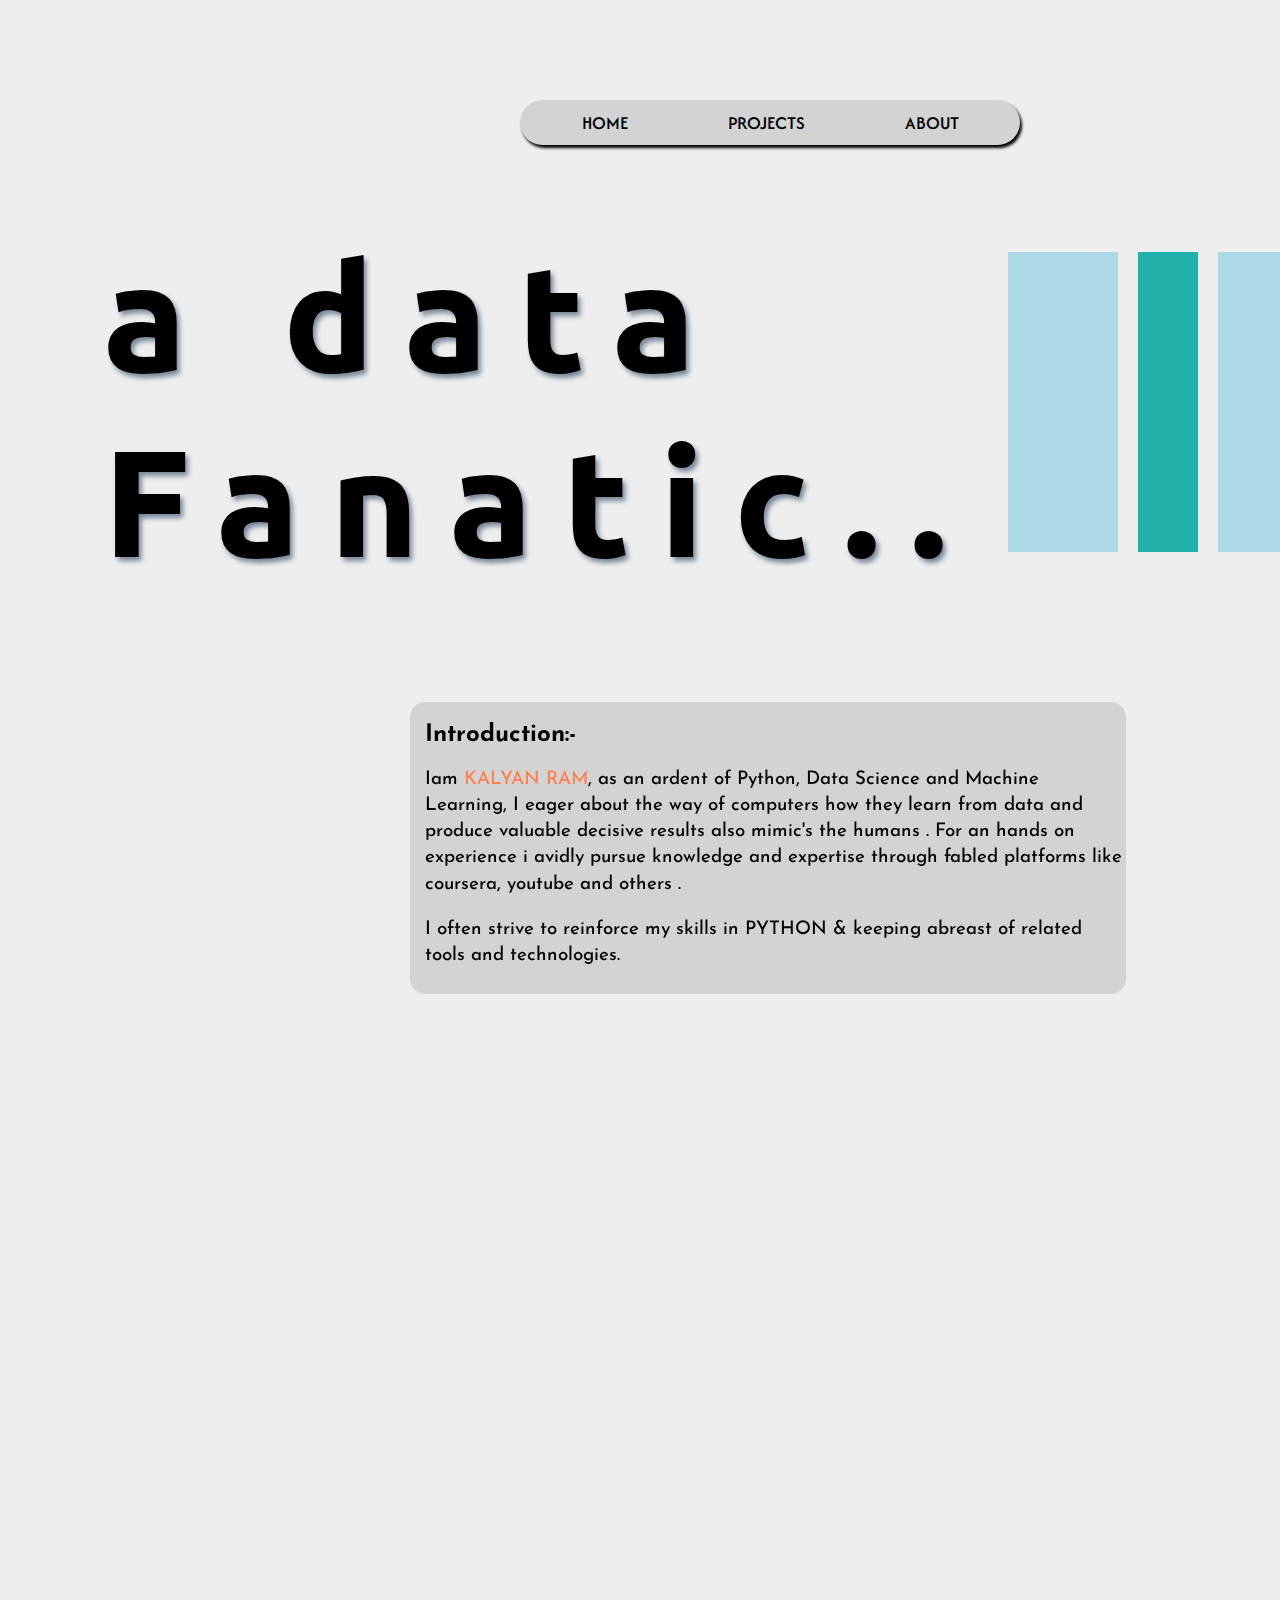
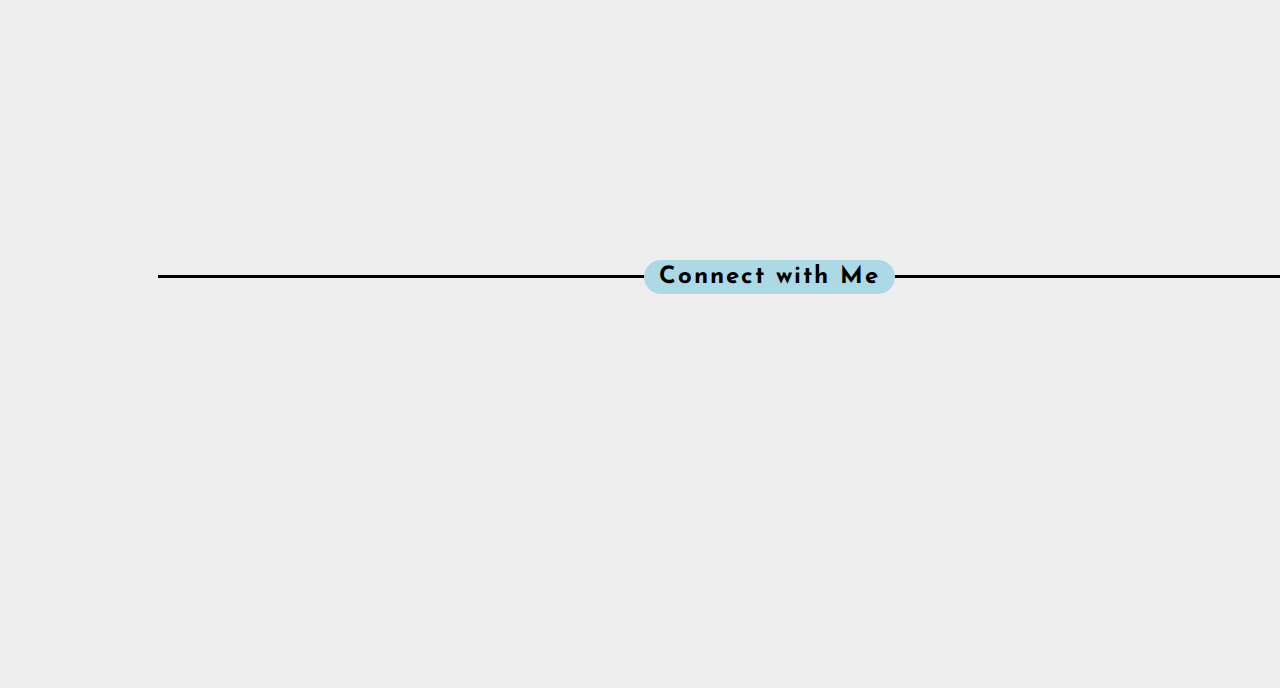
==== index.html @ 7dad3560 "Add files via upload" ====
<!DOCTYPE html>
<html lang="en">
<head>
    <meta charset="UTF-8">
    <meta name="viewport" content="width=device-width, initial-scale=1.0">
    <title>PORTFOLIO</title>
    
    <link href="https://unpkg.com/aos@2.3.1/dist/aos.css" rel="stylesheet">
    <link rel="stylesheet" href="index.css">
    <!-- ubuntu Afacad Josefin Sans -->
    <link href="https://fonts.googleapis.com/css2?family=Afacad&family=Anton&family=Caveat:wght@600&family=Dancing+Script:wght@600&family=Josefin+Sans:wght@300;400&family=Noto+Serif+TC:wght@300&family=PT+Serif:ital@1&family=Passion+One&family=Righteous&family=Ubuntu&display=swap" rel="stylesheet">
    <link href="https://fonts.googleapis.com/css2?family=Afacad:wght@400;500&family=Anton&family=Caveat:wght@600&family=Dancing+Script:wght@600&family=Josefin+Sans:wght@300;400&family=Noto+Serif+TC:wght@300&family=PT+Serif:ital@1&family=Passion+One&family=Righteous&family=Ubuntu&display=swap" rel="stylesheet">
    <link href="https://fonts.googleapis.com/css2?family=Afacad:wght@400;500&family=Anton&family=Caveat:wght@600&family=Dancing+Script:wght@400;600&family=Josefin+Sans:wght@300;400&family=Noto+Serif+TC:wght@300&family=PT+Serif:ital@1&family=Passion+One&family=Righteous&family=Ubuntu&display=swap" rel="stylesheet">

</head>
<body>
    <div class="nav">
        <h3 class="nav_nav"><a href="">HOME</a></h3>
        <h3 class="nav_nav"><a href="projects.html">PROJECTS</a></h3>
        <h3 class="nav_nav"><a href="about.html">ABOUT</a></h3>
    </div>
    <div class="title_section">
        <h1 id="title">a data <br>Fanatic<span id = "dot_typing_for_title"></span></h1>
    </div>
    <div class="anim_for_title_section">
        <div class="odd"></div>
        <div class="even"></div>
        <div class="odd"></div>
        <div class="even"></div>
    </div>

    <div class="info_block1" data-aos="fade-right" style="font-family:'Josefin Sans'; padding-left: 15px;padding-top: 1px;padding-right: 1px;">
        <h2 class="subTitle">Introduction:-</h2>
        <h3 class="text_style">Iam <span class="marks">KALYAN RAM</span>, as an ardent of Python, Data Science and Machine Learning, I eager about the way of computers
            how they learn from data and produce valuable decisive results also mimic's the humans .
            For an hands on experience i avidly pursue knowledge and expertise through fabled platforms like
            coursera, youtube and others .</h3>
        <h3 class="text_style">I often strive to reinforce my skills in PYTHON & keeping abreast of related tools and
            technologies.</h3>
    </div>

    <div class="info_block2" data-aos="fade-left" style="font-family:'Josefin Sans'; padding-left: 15px;padding-top: 1px;padding-right: 1px;" >
        <h2 class="subTitle1">Education:-</h2>
        <h3 class="text_style1">I am pursuing a Bachelor's degree in Data Science driven by a profound interest   in leveraging data for to
            extract meaningful insights and drive informed decision-making.</h3>
        <h3 class="text_style1">Throughout my academic journey, my engagement with Computer Science not only honed my technical acumen but also 
            equipped me with a robust understanding of the underlying principles, strengthen my ability to navigate
            complex technological landscapes. This comprehensive educational experience has not only shaped my
            theoretical knowledge but has also empowered me to apply these skills practically, fostering a well round
            approach to my <a href="projects.html" class="desc_links">PROJECTS</a>.</h3>
        <h3 class="text_style1">Concurrently, the core focus of my studies encompassed key subjects such as Data-
            Science and Statistics. The inclusion of Statistics in my curriculum played a vital role
            in enhancing my proficiency in data analysis and interpretation, providing me with a solid foundation
            to develop and execute data-driven projects.</h3>
    </div>

    <div class="info_block3" data-aos="fade-right" style="font-family:'Josefin Sans'; padding-left: 15px;padding-top: 1px;padding-right: 1px;">
        <h2 class="subTitle">Technical Skills:-</h2>

        <h3 class="text_style"> Programming Proficiencies: Python <span style="color:green;">|</span> Javascript <span style="color:cornflowerblue;">|</span> Java <span style="color:orange;">|</span> SQL </h3>

        <h3 class="text_style"> Web Development: Html <span style="color:green;">|</span> Css </h3>

        <h3 class="text_style"> Data Science & Machine Learning: Numpy <span style="color:green;">|</span> Pandas <span style="color:cornflowerblue;">|</span> Scikit-learn <span style="color:orange;">|</span> TensorFlow</h3>

        <h3 class="text_style"> Data Visualization: Matplotlib <span style="color:green;">|</span> Seaborn <span style="color:cornflowerblue;">|</span> Plotly </h3>

        <h3 class="text_style"> Deep Learning: TensorFlow & Keras </h3>

        <h3 class="text_style"> Natural Language Processing: Spacy <span style="color:green;">|</span> Gensim  </h3>

        <h3 class="text_style"> Database Management: MySQL </h3>
    </div>

    <div class="info_block4" data-aos="fade-left" style="font-family:'Josefin Sans'; padding-left: 15px;padding-top: 1px;padding-right: 1px;" >
        <h2 class="subTitle1">Miscellaneous:-</h2>
        <h3 class="text_style1">Spend's time to explore and learn concepts of cloud technologies like AWS, GCP, productive technologies & tools, Others like Html, Css, Javascript for to hustle in career widening.</h3>
        <h3 class="text_style1">Often, uses P Y T H O N to write most of the codes to perform operations such like, Webscraping
            and Automation tasks. Self taught apt learner about tools and technologies for to be more productive
            in professional space. <br><br>[ <a href="https://github.com/Foxy-Ram/pythonCodes.git" class="desc_links">CLICK HERE</a> for my py codes ]</h3>
    </div>

    <div class="info_block5" data-aos="fade-right" style="font-family:'Josefin Sans'; padding-left: 15px;padding-top: 1px;padding-right: 1px;">
        <h2 class="subTitle">Course Work & Certificates:-</h2>

        <h3 class="text_style">   - Python Master the essentials (scaler).</h3>
        <h3 class="text_style">   - Essential guide on Python annotations (udemy).</h3>
        <h3 class="text_style">   - Javascript (scaler).</h3>
        <h3 class="text_style">   - Python Fundamentals  (great-learning).</h3>
        <h3 class="text_style">   - Python Skill test  (hacker-rank).</h3>
        <h3 class="text_style">   - Joins in SQL (great-learning).</h3>
        <h3 class="text_style">   - SQL Skill test (hacker-rank).</h3>
        <h3 class="text_style">   - Python Libraries for Machine Learning (great-learning).</h3>
        <h3 class="text_style">   - ML algorithms (great-learning).</h3>
        <h3 class="text_style">   - Machine learning with python (coursera-ibm).</h3>
        <h3 class="text_style">   - Data analysis in python (coursera-ibm).</h3>
        <h3 class="text_style"><span style="font-weight: 600;">NOTE</span> - Credentials are mentioned in <a href="https://www.linkedin.com/in/kalyan-ram-apt" class="linked_in">LINKED_IN.</a></h3>
        
    </div>

    <div class="info_block6" style="font-family:'Josefin Sans'; padding-left: 15px;padding-top: 1px;padding-right: 1px;">
        <h2 class="subTitle" id="tools">IDE's Used</h2>
        <img data-aos="zoom-in" src="images/jupyter.png" alt="jupyter" width="105px" height="125px">
        <img data-aos="zoom-out" src="images/pycharm.png" alt="pycharm"  width="120px" height="120px">
        <img data-aos="zoom-in" src="images/vscode.png" alt="vscode" width="108px" height="108px">
    </div>

    <div class="contacts_line_design">
        <h2 class="subTitle" id="tools" style="font-family:'Josefin Sans'; ">Connect with Me</h2>

        <div class="contacts" style="font-family:'Josefin Sans'; padding-left: 15px;padding-top: 1px;padding-right: 1px;">
            
            <div data-aos="fade-left"><a class="contacts_a" href="https://www.linkedin.com/in/kalyan-ram-apt/"> <img src="images/linkedin.png" alt="linkedin" width="35px" height="35px">  
                <h4 style="margin-left: -15px;">Linked in</h4> </a>
            </div>
            <div data-aos="fade"><a class="contacts_a" href="https://github.com/foxy-ram"> <img  src="images/github-logo.png" alt="github"  width="35px" height="35px"> 
                <h4 style="margin-left: -12px;">Git Hub</h4> </a>
            </div>
            <div data-aos="fade-right"><a class="contacts_a" href="https://www.hackerrank.com/profile/kalyanram17"> <img  src="images/hackerrank.png" alt="hackerrank" width="35px" height="35px">  
                <h4 style="margin-left:-25px;">Hacker Rank</h4> </a>
            </div>
        </div>

        <!-- mail logo -->
        <div data-aos="fade-down" class="mail_logo"><a style="font-family:'Josefin Sans';" href="https://mail.google.com/mail/u/1/?view=cm&fs=1&to=kalyanramemmidisetty@gmail.com&tf=1"> <img  src="images/gmail.png" alt="mail" width="46px" height="46px">  
            <h4 style="margin-left:6px;">Mail</h4></a>
        </div>
    </div>
    
    <script src="script.js"></script>
    <script src="https://unpkg.com/aos@2.3.1/dist/aos.js"></script>
    <script>
        AOS.init();
    </script>

</body>
</html>
---- index.css ----
body{

    height: 100cm;
    background-color: rgb(238, 238, 238);
}
.nav{
 
    width: 500px;
    height: 45px;
    
    background-color: lightgray;
    font-family: 'Afacad';

    margin-top: 100px;
    margin-left: 512px;
    
    display: flex;
    gap: 100px;
    justify-content: center;
    border-radius: 30px;

   
    box-shadow: 2px 3px 3px black;
   
}
.nav_nav{
    margin-top: 1px;
    padding-top: 9px;
    font-weight: 500;
}
a{
    text-decoration: none;
    color: rgb(0, 0, 0);
}
a:hover{
    color:rgb(255, 255, 255);
}

.title_section{
    width: 900px;
    height: 500px;
    
    margin-top: -23px;
    margin-left: 95px;
}
.title_section h1{
    position: absolute;
    font-family: "ubuntu";
    letter-spacing: 30px;
    font-size: 4cm;
    font-weight:bolder;

    text-shadow: 3px 4px 5px lightslategray;
}
.anim_for_title_section{
    position: relative;
    width: 400px;
  
    height: 300px;

    margin-top: -370px;
    margin-left: 1000px;

    display: flex;
    gap: 20px;
}
.anim_for_title_section .odd{
    height: 100%;
    width: 110px;
    background-color: lightblue;

    animation: odd 2.3s forwards;
    transform-origin: 0% 100% 0px;
}
.anim_for_title_section .odd:hover{
    background-color: lightsalmon;
}
@keyframes odd{
    0%{
        transform: scaleY(0);
    }
    100%{
        transform: scaleY(1);
    }
}

.anim_for_title_section .even{
    height: 100%;
    width: 60px;
    background-color: lightseagreen;
    animation: even 2.3s forwards;
}
.anim_for_title_section .even:hover{
    background-color: lightcoral;
}
@keyframes even{
    from{
        height: 0%;
    }
    to{
        height: 100%;
    }
}

/*--------------------------------------------------------------------*/

.info_block1{
    width: 700px;
    height: 7.7cm;

    margin-top: 150px;
    margin-left:402px ;
    background-color: lightgray;
    border-radius: 15px;

}
.info_block2{
    width: 700px;
    height: 12.4cm;
    
    margin-top: 65px;
    margin-left:402px ;
    background-color: rgb(3, 3, 64);
    border-radius: 15px;

}

.info_block3{
    width: 700px;
    height: 10.22cm;

    margin-top: 65px;
    margin-left: 402px;
    background-color: lightgray;
    border-radius: 15px;
}
.info_block4{
    width: 700px;
    height: 8.4cm;
    
    margin-top: 65px;
    margin-left:402px ;
    background-color: rgb(3, 3, 64);
    border-radius: 15px;

}
.info_block5{
    width: 700px;
    height: 16.2cm;
    
    margin-top: 65px;
    margin-left:402px ;
    background-color: lightgray;
    border-radius: 15px;

}
.info_block6{
    width: 1000px;
    height: 6cm;
    
    margin-top: 65px;
    margin-left:170px ;
    border-radius: 15px;
}
.info_block6 img{
    margin-top: 25px;
    margin-left: 203px;
}
.info_block6 #tools{
    margin-left: 510px;
}
/*--------------------------------------------------------------------*/
.linked_in{ color: blue; }
.linked_in:hover{ color: crimson;}
.highlighting_skills{
    background-color:rgba(0, 0, 0, 0.45);
    padding: 2px 8px 1px 8px;
    border-radius: 12px;
    color: rgb(255, 255, 255);
}
/*--------------------------------------------------------------------*/
.subTitle{
    color: black;
}
.subTitle1{
    color:aliceblue;
}
.text_style{
    color: black;
    font-family: 'Josefin Sans';
    font-weight: 500;
    line-height: 1.4;
    text-indent: 0px;
}
.text_style1{
    color: aliceblue;
    font-family: 'Josefin Sans';
    font-weight: 500;
    line-height: 1.4;
    text-indent: 0px;
}

/*--------------------------------------------------------------------*/
.desc_links{ /* description links */
    color: crimson;
}

.desc_links:hover{
    color: yellow;
}

.marks{
    color:coral;
}
/*--------------------------------------------------------------------*/
.contacts_line_design{
    width: 32cm;
    height: 0.06cm;
    background-color: black;

    margin-top: 140px;
    margin-left: 150px;
}
.contacts_line_design h2{
    position: absolute;
    margin-top: -15px;
    margin-left: 486px;

    background-color:lightblue;
    padding: 5px 15px 5px 15px;
    letter-spacing: 2px;

    border-radius: 40px;
    
}

.contacts_line_design .contacts{
    position: absolute;
    margin-top: 100px;
    margin-left: 326px;

    display: flex;
    justify-content: center;

    gap: 200px;
}
.contacts_a:hover{ color: black;}

.mail_logo{
    position: absolute;
    margin-top: 240px;
    margin-left: 588px;

    width: 50px;
    height: 50px;
}
.mail_logo a h4{
    margin-top: 3mm;
}

.mail_logo a:hover{ color: black;}
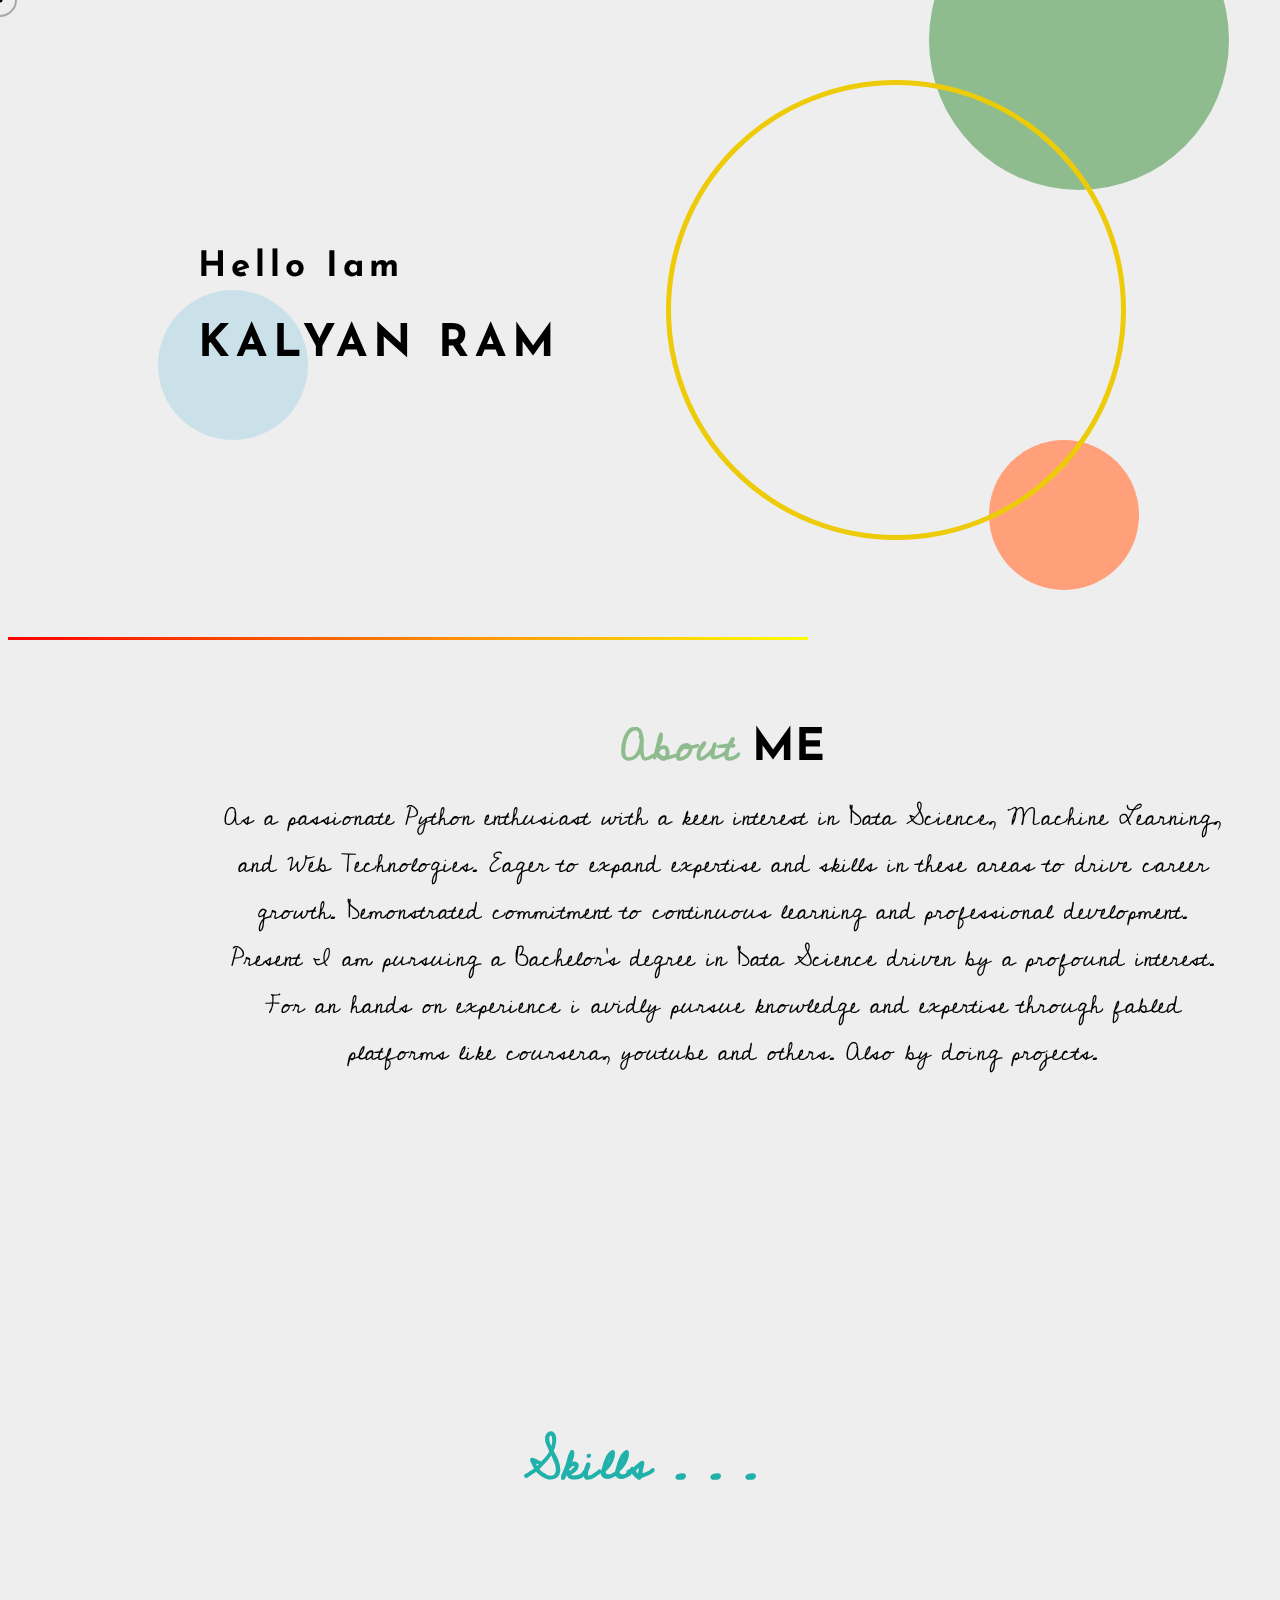
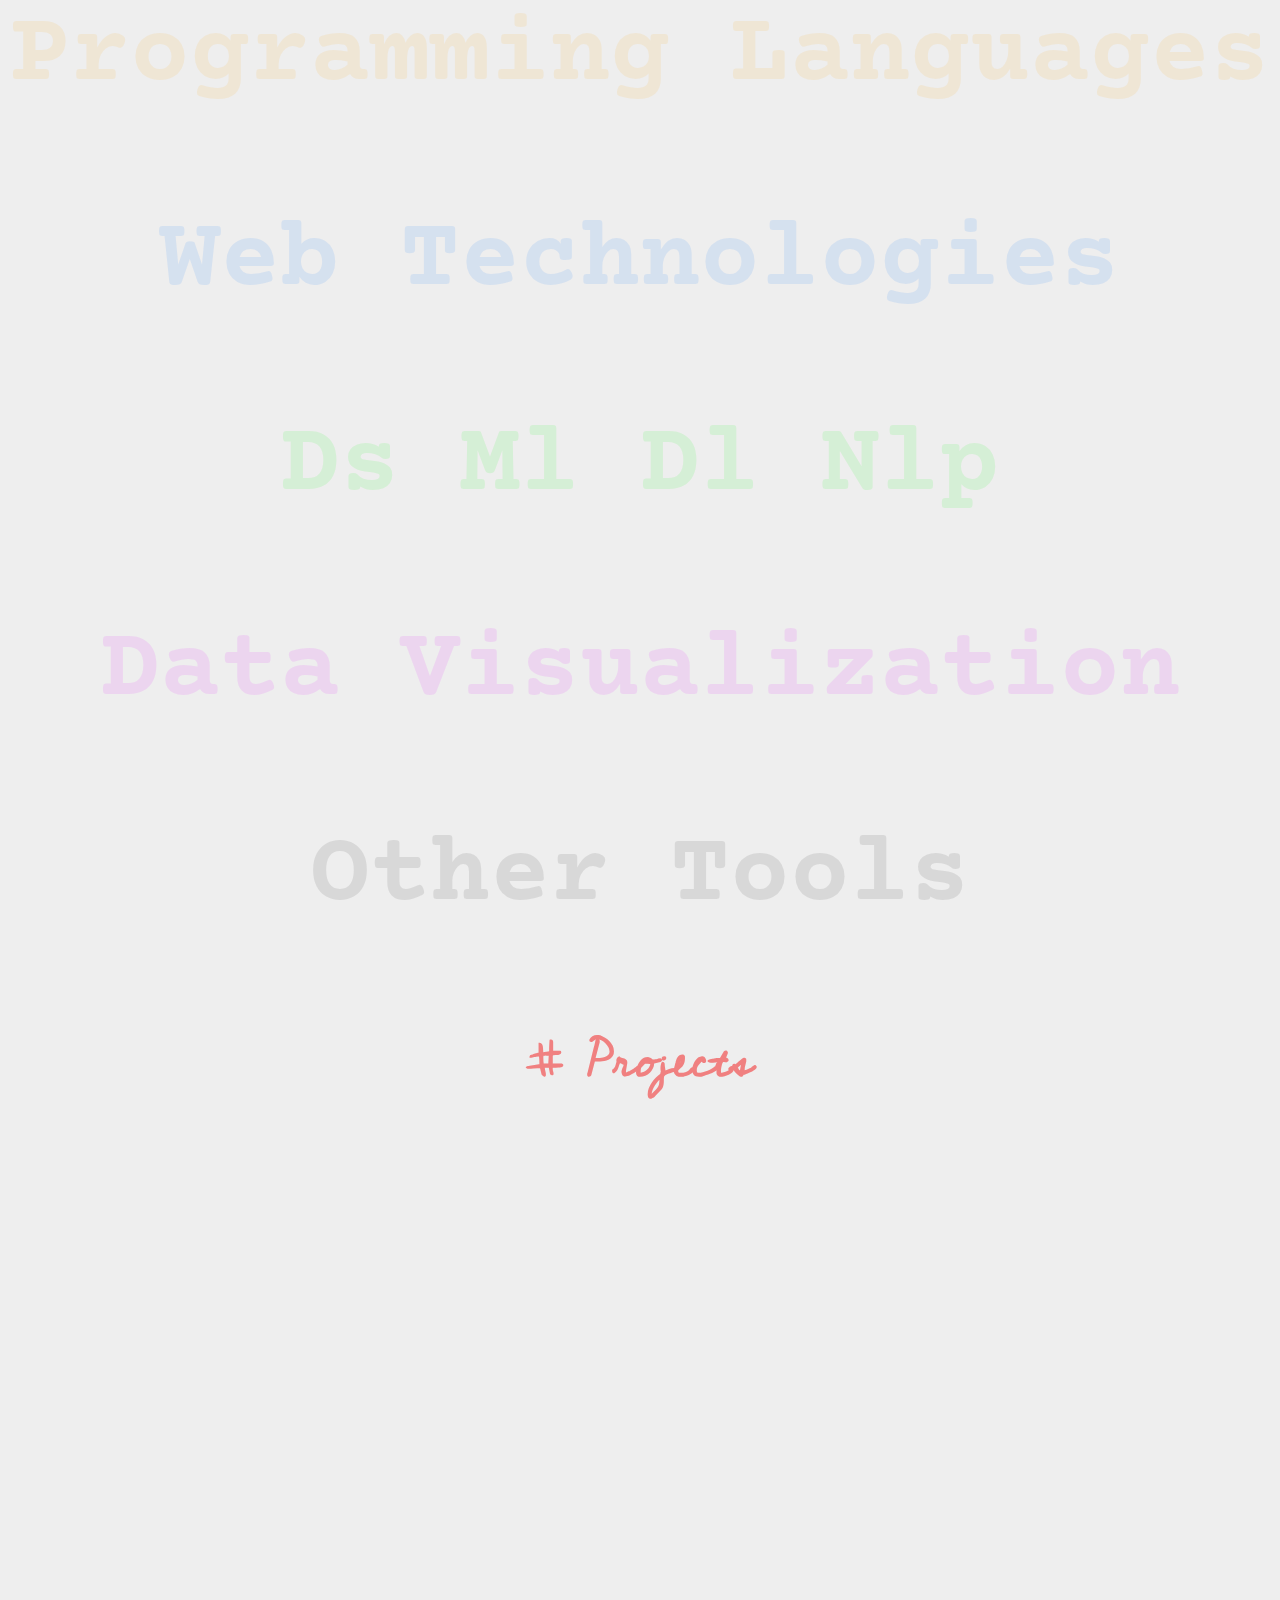
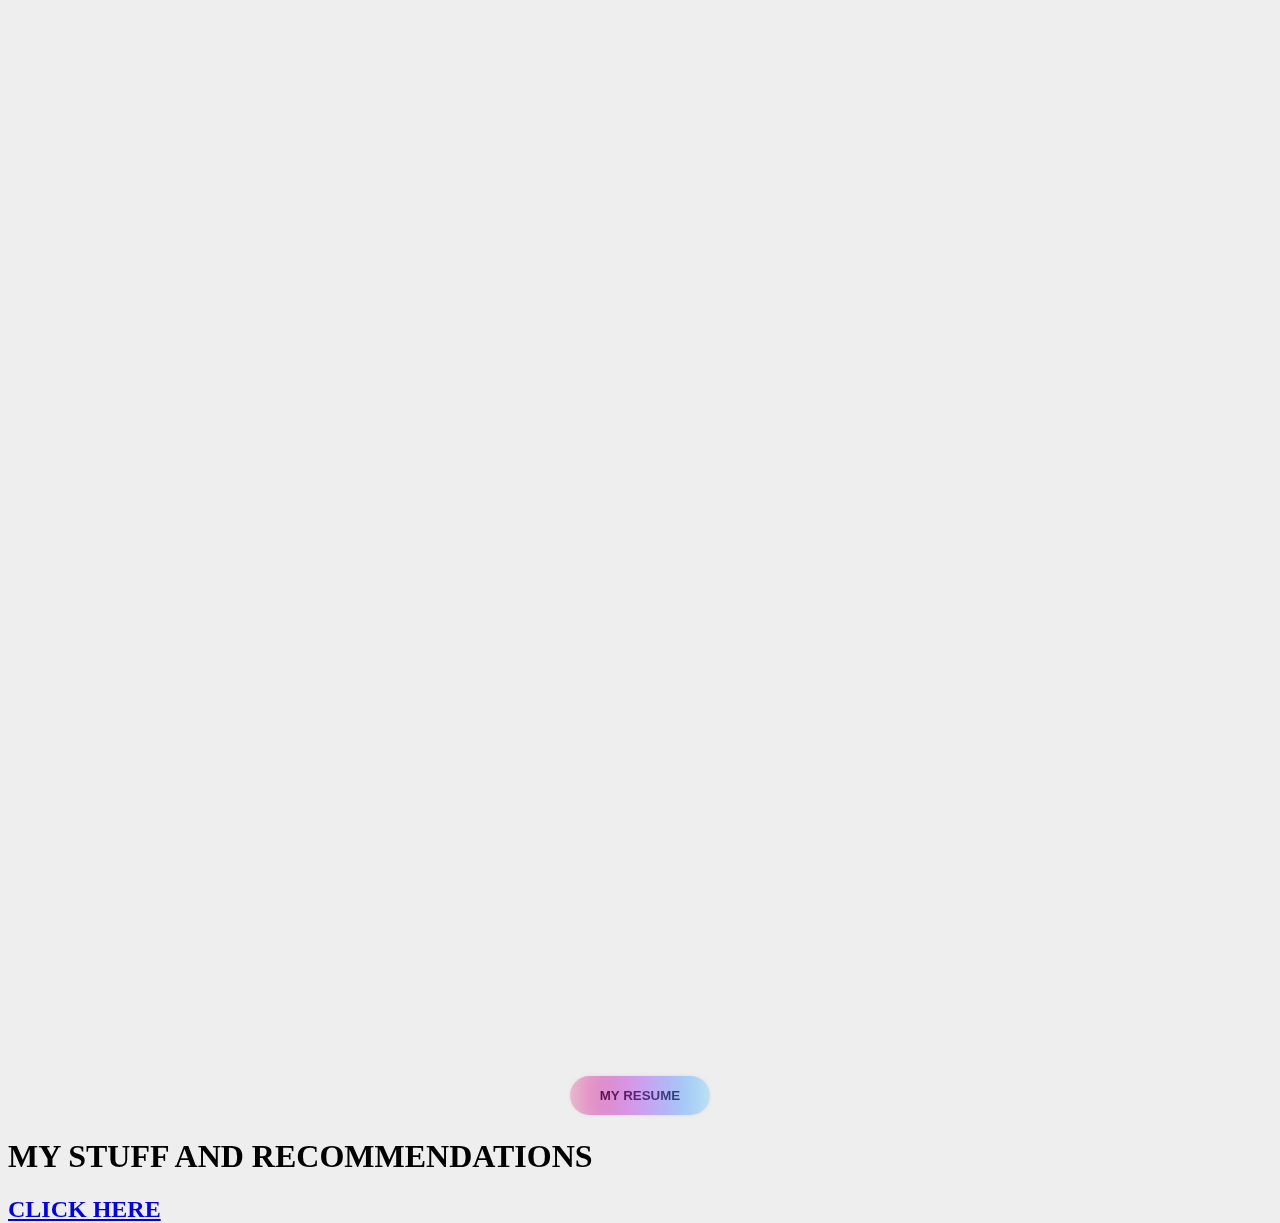
==== commit 507c1851: "Update index.html" ====
--- a/index.html
+++ b/index.html
@@ -3,136 +3,219 @@
 <head>
     <meta charset="UTF-8">
     <meta name="viewport" content="width=device-width, initial-scale=1.0">
-    <title>PORTFOLIO</title>
+    <title>Portfolio</title>
+    <link rel="stylesheet" href="index.css">
     
+    <!--AOS animation-->
     <link href="https://unpkg.com/aos@2.3.1/dist/aos.css" rel="stylesheet">
-    <link rel="stylesheet" href="index.css">
-    <!-- ubuntu Afacad Josefin Sans -->
+
+    <!-- ubuntu | Afacad | Josefin Sans |  "Cedarville Cursive", cursive | "Courier Prime", monospace -->
+    
     <link href="https://fonts.googleapis.com/css2?family=Afacad&family=Anton&family=Caveat:wght@600&family=Dancing+Script:wght@600&family=Josefin+Sans:wght@300;400&family=Noto+Serif+TC:wght@300&family=PT+Serif:ital@1&family=Passion+One&family=Righteous&family=Ubuntu&display=swap" rel="stylesheet">
     <link href="https://fonts.googleapis.com/css2?family=Afacad:wght@400;500&family=Anton&family=Caveat:wght@600&family=Dancing+Script:wght@600&family=Josefin+Sans:wght@300;400&family=Noto+Serif+TC:wght@300&family=PT+Serif:ital@1&family=Passion+One&family=Righteous&family=Ubuntu&display=swap" rel="stylesheet">
     <link href="https://fonts.googleapis.com/css2?family=Afacad:wght@400;500&family=Anton&family=Caveat:wght@600&family=Dancing+Script:wght@400;600&family=Josefin+Sans:wght@300;400&family=Noto+Serif+TC:wght@300&family=PT+Serif:ital@1&family=Passion+One&family=Righteous&family=Ubuntu&display=swap" rel="stylesheet">
-
-</head>
-<body>
-    <div class="nav">
-        <h3 class="nav_nav"><a href="">HOME</a></h3>
-        <h3 class="nav_nav"><a href="projects.html">PROJECTS</a></h3>
-        <h3 class="nav_nav"><a href="about.html">ABOUT</a></h3>
-    </div>
-    <div class="title_section">
-        <h1 id="title">a data <br>Fanatic<span id = "dot_typing_for_title"></span></h1>
-    </div>
-    <div class="anim_for_title_section">
-        <div class="odd"></div>
-        <div class="even"></div>
-        <div class="odd"></div>
-        <div class="even"></div>
-    </div>
-
-    <div class="info_block1" data-aos="fade-right" style="font-family:'Josefin Sans'; padding-left: 15px;padding-top: 1px;padding-right: 1px;">
-        <h2 class="subTitle">Introduction:-</h2>
-        <h3 class="text_style">Iam <span class="marks">KALYAN RAM</span>, as an ardent of Python, Data Science and Machine Learning, I eager about the way of computers
-            how they learn from data and produce valuable decisive results also mimic's the humans .
-            For an hands on experience i avidly pursue knowledge and expertise through fabled platforms like
-            coursera, youtube and others .</h3>
-        <h3 class="text_style">I often strive to reinforce my skills in PYTHON & keeping abreast of related tools and
-            technologies.</h3>
-    </div>
-
-    <div class="info_block2" data-aos="fade-left" style="font-family:'Josefin Sans'; padding-left: 15px;padding-top: 1px;padding-right: 1px;" >
-        <h2 class="subTitle1">Education:-</h2>
-        <h3 class="text_style1">I am pursuing a Bachelor's degree in Data Science driven by a profound interest   in leveraging data for to
-            extract meaningful insights and drive informed decision-making.</h3>
-        <h3 class="text_style1">Throughout my academic journey, my engagement with Computer Science not only honed my technical acumen but also 
-            equipped me with a robust understanding of the underlying principles, strengthen my ability to navigate
-            complex technological landscapes. This comprehensive educational experience has not only shaped my
-            theoretical knowledge but has also empowered me to apply these skills practically, fostering a well round
-            approach to my <a href="projects.html" class="desc_links">PROJECTS</a>.</h3>
-        <h3 class="text_style1">Concurrently, the core focus of my studies encompassed key subjects such as Data-
-            Science and Statistics. The inclusion of Statistics in my curriculum played a vital role
-            in enhancing my proficiency in data analysis and interpretation, providing me with a solid foundation
-            to develop and execute data-driven projects.</h3>
-    </div>
-
-    <div class="info_block3" data-aos="fade-right" style="font-family:'Josefin Sans'; padding-left: 15px;padding-top: 1px;padding-right: 1px;">
-        <h2 class="subTitle">Technical Skills:-</h2>
-
-        <h3 class="text_style"> Programming Proficiencies: Python <span style="color:green;">|</span> Javascript <span style="color:cornflowerblue;">|</span> Java <span style="color:orange;">|</span> SQL </h3>
-
-        <h3 class="text_style"> Web Development: Html <span style="color:green;">|</span> Css </h3>
-
-        <h3 class="text_style"> Data Science & Machine Learning: Numpy <span style="color:green;">|</span> Pandas <span style="color:cornflowerblue;">|</span> Scikit-learn <span style="color:orange;">|</span> TensorFlow</h3>
-
-        <h3 class="text_style"> Data Visualization: Matplotlib <span style="color:green;">|</span> Seaborn <span style="color:cornflowerblue;">|</span> Plotly </h3>
-
-        <h3 class="text_style"> Deep Learning: TensorFlow & Keras </h3>
-
-        <h3 class="text_style"> Natural Language Processing: Spacy <span style="color:green;">|</span> Gensim  </h3>
-
-        <h3 class="text_style"> Database Management: MySQL </h3>
-    </div>
-
-    <div class="info_block4" data-aos="fade-left" style="font-family:'Josefin Sans'; padding-left: 15px;padding-top: 1px;padding-right: 1px;" >
-        <h2 class="subTitle1">Miscellaneous:-</h2>
-        <h3 class="text_style1">Spend's time to explore and learn concepts of cloud technologies like AWS, GCP, productive technologies & tools, Others like Html, Css, Javascript for to hustle in career widening.</h3>
-        <h3 class="text_style1">Often, uses P Y T H O N to write most of the codes to perform operations such like, Webscraping
-            and Automation tasks. Self taught apt learner about tools and technologies for to be more productive
-            in professional space. <br><br>[ <a href="https://github.com/Foxy-Ram/pythonCodes.git" class="desc_links">CLICK HERE</a> for my py codes ]</h3>
-    </div>
-
-    <div class="info_block5" data-aos="fade-right" style="font-family:'Josefin Sans'; padding-left: 15px;padding-top: 1px;padding-right: 1px;">
-        <h2 class="subTitle">Course Work & Certificates:-</h2>
-
-        <h3 class="text_style">   - Python Master the essentials (scaler).</h3>
-        <h3 class="text_style">   - Essential guide on Python annotations (udemy).</h3>
-        <h3 class="text_style">   - Javascript (scaler).</h3>
-        <h3 class="text_style">   - Python Fundamentals  (great-learning).</h3>
-        <h3 class="text_style">   - Python Skill test  (hacker-rank).</h3>
-        <h3 class="text_style">   - Joins in SQL (great-learning).</h3>
-        <h3 class="text_style">   - SQL Skill test (hacker-rank).</h3>
-        <h3 class="text_style">   - Python Libraries for Machine Learning (great-learning).</h3>
-        <h3 class="text_style">   - ML algorithms (great-learning).</h3>
-        <h3 class="text_style">   - Machine learning with python (coursera-ibm).</h3>
-        <h3 class="text_style">   - Data analysis in python (coursera-ibm).</h3>
-        <h3 class="text_style"><span style="font-weight: 600;">NOTE</span> - Credentials are mentioned in <a href="https://www.linkedin.com/in/kalyan-ram-apt" class="linked_in">LINKED_IN.</a></h3>
+    <link href="https://fonts.googleapis.com/css2?family=Cedarville+Cursive&family=Roboto:ital,wght@0,100;0,300;0,400;0,500;0,700;0,900;1,100;1,300;1,400;1,500;1,700;1,900&display=swap" rel="stylesheet">
+    <link href="https://fonts.googleapis.com/css2?family=Courier+Prime:ital,wght@0,400;0,700;1,400;1,700&family=EB+Garamond:ital,wght@0,400..800;1,400..800&display=swap" rel="stylesheet">
+    
+    <body>
+        <!-- Custom cursor -->
         
-    </div>
-
-    <div class="info_block6" style="font-family:'Josefin Sans'; padding-left: 15px;padding-top: 1px;padding-right: 1px;">
-        <h2 class="subTitle" id="tools">IDE's Used</h2>
-        <img data-aos="zoom-in" src="images/jupyter.png" alt="jupyter" width="105px" height="125px">
-        <img data-aos="zoom-out" src="images/pycharm.png" alt="pycharm"  width="120px" height="120px">
-        <img data-aos="zoom-in" src="images/vscode.png" alt="vscode" width="108px" height="108px">
-    </div>
-
-    <div class="contacts_line_design">
-        <h2 class="subTitle" id="tools" style="font-family:'Josefin Sans'; ">Connect with Me</h2>
-
-        <div class="contacts" style="font-family:'Josefin Sans'; padding-left: 15px;padding-top: 1px;padding-right: 1px;">
-            
-            <div data-aos="fade-left"><a class="contacts_a" href="https://www.linkedin.com/in/kalyan-ram-apt/"> <img src="images/linkedin.png" alt="linkedin" width="35px" height="35px">  
-                <h4 style="margin-left: -15px;">Linked in</h4> </a>
-            </div>
-            <div data-aos="fade"><a class="contacts_a" href="https://github.com/foxy-ram"> <img  src="images/github-logo.png" alt="github"  width="35px" height="35px"> 
-                <h4 style="margin-left: -12px;">Git Hub</h4> </a>
-            </div>
-            <div data-aos="fade-right"><a class="contacts_a" href="https://www.hackerrank.com/profile/kalyanram17"> <img  src="images/hackerrank.png" alt="hackerrank" width="35px" height="35px">  
-                <h4 style="margin-left:-25px;">Hacker Rank</h4> </a>
-            </div>
-        </div>
-
-        <!-- mail logo -->
-        <div data-aos="fade-down" class="mail_logo"><a style="font-family:'Josefin Sans';" href="https://mail.google.com/mail/u/1/?view=cm&fs=1&to=kalyanramemmidisetty@gmail.com&tf=1"> <img  src="images/gmail.png" alt="mail" width="46px" height="46px">  
-            <h4 style="margin-left:6px;">Mail</h4></a>
-        </div>
-    </div>
-    
-    <script src="script.js"></script>
+        <div class="cursor-dot" data-cursor-dot></div>
+        <div class="cursor-outline" data-cursor-outline></div>
+
+        <!-- - - - - - - - - - - - - - - - - - - - - - - - - - - - -->
+    <section class="profile">
+        <div class="name">
+            <div class="circle"></div>
+            <h1>Hello Iam</h1>
+            <h2>KALYAN RAM<span id="dot_typing_for_title" style="letter-spacing: 10px;padding-left: 2px;"></span></h2>
+        </div>
+        <div class="line_animation"></div>
+        <div class="bubble1"></div>
+        <div class="bubble2"></div>
+        
+        <img src="pack/kalyan.jpeg" alt="kalyan">
+
+        <div class="eclosed_about">
+            <div class="about" data-aos="zoom-in-up" data-aos-duration="250">
+                <h1><span style="font-family: 'Cedarville Cursive', cursive;color:darkseagreen;">About</span> ME</h1>
+                <p>As a passionate Python enthusiast with a keen interest in Data Science, Machine Learning, and Web Technologies. Eager to expand expertise and skills in these areas to drive career growth. Demonstrated commitment to continuous learning and professional development. </p>
+                <p>Present I am pursuing a Bachelor's degree in Data Science driven by a profound interest.</p>
+                <p> For an hands on experience i avidly pursue knowledge and expertise through fabled platforms like coursera, youtube and others. Also by doing projects.</p>
+            </div>
+        </div>
+
+        <div class="enclosed_quote">
+            <h2 class="quote" data-aos="fade-up" data-aos-duration="350">READ LEARN <span style="color: red;">THINK</span> CREATE</h2>
+        </div>
+
+    </section>
+
+    <div class="skills">
+        <h1>
+            Skills . . .
+            <div class="bubble3" data-aos="zoom-in"></div>
+        </h1>
+        <div class="programming-languages">
+            <h2>Programming Languages</h2>
+            <div class="pl-logos">
+                <img src="pack/pylogo.png" alt="py" data-aos="fade-up-right" data-aos-duration="250">
+                <img src="pack/sql.png" alt="sql" class="sql" data-aos="fade-up-right" data-aos-duration="250">
+                <img src="pack/javalang.png" alt="" class="java" data-aos="fade-up-left" data-aos-duration="250"> 
+                <img src="pack/clang.png" alt="" class="c" data-aos="fade-up-left" data-aos-duration="250">
+            </div>
+        </div>
+
+        <div class="web-tech">
+            <h2>Web Technologies</h2>
+            <div class="wt-logos">
+                <img src="pack/html.png" alt="html" data-aos="flip-left">
+                <img src="pack/css.png" alt="css" data-aos="flip-up">
+                <img src="pack/js.png" alt="js" data-aos="flip-right">
+            </div>
+        </div>
+        <!--DS ML DL NLP-->
+        <div class="dmdn">
+            <h2>Ds Ml Dl Nlp</h2>
+            <div class="dmdn-logos">
+                <img src="pack/numpy.png" alt="numpy" class="numpy" data-aos="fade-left">
+                <img src="pack/pandas.png" alt="pandas" class="pandas" data-aos="fade-left">
+                <img src="pack/sklearn.png" alt="sklearn" class="sklearn" data-aos="fade-left">
+                <img src="pack/tensorflow.png" alt="tensorflow" class="tensorflow" data-aos="fade-right">
+                <img src="pack/spacy.png" alt="spacy" class="spacy" data-aos="fade-right">
+                <img src="pack/gensim.png" alt="gensim" class="gensim" data-aos="fade-right">
+            </div>
+        </div>
+
+        <div class="dv">
+            <h2>Data Visualization</h2>
+            <div class="dv-logos">
+                <img src="pack/matplotlib.svg" alt="matplotlib" data-aos="zoom-out">
+                <img src="pack/powerbi.png" alt="powerbi" data-aos="zoom-out">
+                <img src="pack/seaborn.svg" alt="seaborn" data-aos="zoom-out">
+                <img src="pack/plotly.png" alt="plotly" data-aos="zoom-out" class="plotly">
+            </div>
+        </div>
+
+        <div class="ot">
+            <h2>Other Tools</h2>
+            <div class="ot-logos">
+                <img src="pack/excel.png" alt="excel" data-aos="flip-left" class="excel">
+                <img src="pack/git.svg" alt="git" data-aos="flip-right" class="git">
+                <img src="pack/github.png" alt="github" data-aos="flip-up" class="github">
+                <img src="pack/streamlit.png" alt="streamlit" data-aos="flip-down" class="streamlit">
+                <img src="pack/flask.svg" alt="flask" data-aos="flip-up" class="flask">
+                <img src="pack/fastapi.svg" alt="fastapi" data-aos="flip-down" class="fastapi">
+                <img src="pack/jupyter.png" alt="jupyter" data-aos="flip-up" class="jupyter">
+                <img src="pack/pycharm.png" alt="pycharm" data-aos="flip-left" class="pycharm">
+                <img src="pack/vscode.png" alt="vscode" data-aos="flip-right" class="vscode">
+            </div>
+        </div>
+    </div>
+
+    <!--Projects section-->
+    <div class="projects">
+        <h1># Projects
+            <div data-aos="fade-left" class="bubble_for_projects"></div>
+        </h1>
+    </div>
+
+    <!--projects row1-->
+    <div class="projects-row1">
+        <div class="projects-col1" data-aos="fade-up">
+            <img src="projectImages/p1.png" alt="p1">
+            <h2 class="project-title">Cnn Fruits Classification</h2>
+            <h3><a class="source" href="https://github.com/Foxy-Ram/projects/tree/f4c0c5eb039ad7f2b7a81b549316243b864df0d3/CnnFruitsClassification">Source</a> <a class="presen" href="https://www.canva.com/design/DAF32FB9M4M/Vtbr8vjt5K_-enJzwEgUbQ/view?utm_content=DAF32FB9M4M&utm_campaign=designshare&utm_medium=link&utm_source=viewer">Presentation</a></h3>
+        </div>
+
+        <div class="projects-col2" data-aos="fade-up">
+            <img src="projectImages/p2.png" alt="p2">
+            <h2 class="project-title">Language translator</h2>
+            <h3><a class="source" href="https://github.com/Foxy-Ram/projects/tree/f4c0c5eb039ad7f2b7a81b549316243b864df0d3/Translator_using_FLASK">Source</a> <a class="presen" href="https://www.canva.com/design/DAF6kSu8y7w/qyYwbRtGq3S4OgFa7IJIAw/view?utm_content=DAF6kSu8y7w&utm_campaign=designshare&utm_medium=link&utm_source=viewer">Presentation</a></h3>
+        </div>
+
+        <div class="projects-col3" data-aos="fade-up">
+            <img src="projectImages/p3.png" alt="p1">
+            <h2 class="project-title">Snooker Web app</h2>
+            <h3><a class="source" href="https://github.com/Foxy-Ram/projects/tree/f4c0c5eb039ad7f2b7a81b549316243b864df0d3/appToSave_Snooker_Users_data">Source</a> <a class="presen" href="https://www.linkedin.com/posts/kalyan-ram-apt_we-know-that-the-comprises-of-html-css-activity-7166970279724826624-wzav?utm_source=share&utm_medium=member_desktop">Video</a></h3>
+        </div>
+    </div>
+
+    <!--projects row2-->
+    <div class="projects-row2">
+        <div class="projects-col1" data-aos="fade-up">
+            <img src="projectImages/p4.png" alt="p4">
+            <h2 class="project-title">Next word Generation</h2>
+            <h3><a class="source" href="https://github.com/Foxy-Ram/NLP_TGBNWP.git">Source</a> <a class="presen" href="https://www.linkedin.com/posts/kalyan-ram-apt_text-generation-model-by-using-text-sequence-activity-7184338124397838337-7WDn?utm_source=share&utm_medium=member_desktop">Video</a></h3>
+        </div>
+        <div class="projects-col2" data-aos="fade-up">
+            <img src="projectImages/p5.png" alt="p5">
+            <h2 class="project-title">Getting Word Embeddings</h2>
+            <h3><a class="source" href="https://github.com/Foxy-Ram/projects/tree/f4c0c5eb039ad7f2b7a81b549316243b864df0d3/wordEmbeddings">Source</a> <a class="presen" href="https://www.canva.com/design/DAF58Rk5TFU/QcA27LRY_8U6Hhn4MaA2zw/view?utm_content=DAF58Rk5TFU&utm_campaign=designshare&utm_medium=link&utm_source=viewer">Presentation</a></h3>
+        </div>
+        <div class="projects-col3" data-aos="fade-up">
+            <img src="projectImages/p6.png" alt="p6">
+            <h2 class="project-title">New Classification</h2>
+            <h3><a class="source" href="https://github.com/Foxy-Ram/projects/blob/f4c0c5eb039ad7f2b7a81b549316243b864df0d3/Text_Classification.ipynb">Source</a> <!-- <a class="presen" href="">PostedPDF</a> --> </h3>
+        </div>
+    </div>
+
+    <!--projects row3-->
+    <div class="projects-row3">
+        <div class="projects-col1" data-aos="fade-up">
+            <img src="projectImages/p7.png" alt="p7">
+            <h2 class="project-title">English Phonetics Coverter</h2>
+            <h3><a class="source" href="https://github.com/Foxy-Ram/EnglishPhoneticsConverter.git">Source</a> <a class="presen" href="https://www.linkedin.com/posts/kalyan-ram-apt_python-flask-html-activity-7186557245231431680-4gsW?utm_source=share&utm_medium=member_desktop">Video</a></h3>
+        </div>
+        <div class="projects-col2" data-aos="fade-up">
+            <img src="projectImages/p8.png" alt="p8">
+            <h2 class="project-title">Pet Name Generator LANG-CHAIN</h2>
+            <h3><a class="source" href="https://github.com/Foxy-Ram/Langchain-projects">Source</a> <a class="presen" href="https://www.linkedin.com/posts/kalyan-ram-apt_an-lang-chain-project-1-activity-7198978103291879424-s1An?utm_source=share&utm_medium=member_desktop">Post</a></h3>
+        </div>
+        <div class="projects-col3" data-aos="fade-up">
+            <img src="projectImages/p0.png" alt="p9">
+            <h2 class="project-title">In Shortly</h2>
+            <h3><a class="source" href="">Source</a> <a class="presen" href="">Presentation</a></h3>
+        </div>
+    </div>
+
+    <!-- CONTACT DETAILS -->
+    <div class="contact">
+        <h1 data-aos="fade-down" data-aos-duration="200">Connect <span style="font-family:'Afacad', cursive ;">with me</span></h1> 
+        <div class="bubble-for-contact"></div>
+        <div class="contact-fields" data-aos="fade-up">
+            <a href="https://www.linkedin.com/in/kalyan-ram-apt/">⤿Linkedin</a>
+            <a href="https://github.com/foxy-ram">⤿Github</a>
+            <a href="https://mail.google.com/mail/u/0/?fs=1&to=kalyanramemmidisetty@gmail.com&tf=cm">⤿Gmail</a>
+            <a href="https://www.hackerrank.com/profile/kalyanram17">⤿Hackerrank</a>
+        </div>
+    </div>
+
+    <!-- RESUME BUTTON copied code-->
+    <div class="resumeButton">
+        <a href="https://drive.google.com/drive/folders/1DHKtkqQiNeByzoinxdR-Kqo0LAm3BOWk?usp=sharing"><button class="res-button">
+            MY RESUME
+            <div class="hoverEffect">
+            <div></div>
+            </div></button>
+        </a>
+    </div>
+
+    <!-- MY STUFF and RECOMMENDATIONS -->
+    <div class="my_stuff">
+        <h1 class="title_msr">MY STUFF AND RECOMMENDATIONS</h1>
+        <div class="my_stuff_content">
+            <a class="content_a" href="content.html"><h2 class="content_click">CLICK HERE</h2></a>
+        </div>
+    </div>
+
+    <!-- general script file -->
+    <script src="index.js"></script>
+    <!--AOS animation-->
     <script src="https://unpkg.com/aos@2.3.1/dist/aos.js"></script>
     <script>
         AOS.init();
     </script>
-
 </body>
 </html>
 
--- a/index.css
+++ b/index.css
@@ -1,264 +1,591 @@
+*{
+    cursor: none;
+}
 body{
-
-    height: 100cm;
     background-color: rgb(238, 238, 238);
-}
-.nav{
- 
-    width: 500px;
-    height: 45px;
+    height: 109.5cm;
+}
+/*Custom Cursor*/
+.cursor-dot{
+    width: 5px;
+    height: 5px;
+
+    background-color: black;
+}
+.cursor-outline{
+    width: 30px;
+    height: 30px;
+    border: 2px solid darkgray;
+}
+.cursor-dot, .cursor-outline{
+    position: fixed;
+    top: 0;
+    left: 0;
+    transform: translate(-50%,-50%);
+    border-radius: 50%;
+    z-index: 3;
+    pointer-events: none;
+}
+
+section.profile{
+    width: 100%;
+    height: 30cm;
+    font-family: "Josefin Sans";
+    color: rgb(0, 0, 0);
+}
+section.profile div.name{
+    margin-left: 15%;
+    margin-top: 250px;
+}
+section.profile div.name h1{
+    font-size: 35px;
+    letter-spacing: 5px;
+}
+section.profile div.name h2{
+    font-size: 45px;
+    letter-spacing: 6px;
+}
+div.circle{
+
+    position: absolute;
+    width: 150px;
+    height: 150px;
+    border-radius: 50%;
+    background-color: rgba(173, 216, 230, 0.553);
+    z-index: -1;
+
+    margin-top: 40px;
+    margin-left: -40px;
+}
+
+/* no animation for now */
+section.profile div.line_animation{
+    width: 800px;
+    height: 3px;
+    background-image: linear-gradient(to right, red , yellow);
+
+    margin-top: 270px;
+
+}
+div.bubble1{
+    position: absolute;
+    width: 300px;
+    height: 300px;
+    background-color: darkseagreen;
+    border-radius: 50%;
+
+    right: 4%;
+    margin-top: -750px;
+}
+div.bubble1:hover{
+
+    animation: bubble1hover 1.5s forwards;
+}
+@keyframes bubble1hover{
+    to{
+        background-color: lightsalmon;
+    }
+}
+div.bubble2{
+    position: absolute;
+    width: 150px;
+    height: 150px;
+    background-color: lightsalmon;
+    border-radius: 50%;
+
+    right: 11%;
+    margin-top: -200px;
+}
+div.bubble2:hover{
+
+    animation: bubble2hover 1.5s forwards;
+}
+@keyframes bubble2hover{
+    to{
+        background-color: lightseagreen;
+    }
+}
+
+/* person image */
+section.profile img{
     
-    background-color: lightgray;
-    font-family: 'Afacad';
-
-    margin-top: 100px;
-    margin-left: 512px;
-    
+    position: absolute;
+    width: 450px;
+    height: 450px;
+    border-radius: 50%;
+
+    border: 5px rgb(237, 203, 8) solid;
+
+    top: 80px;
+    right: 12%;
+}
+
+div.about{
+    margin-top: 5%;
+    margin-left: 17%;
+    text-align: center;
+
+    width: 1000px;
+}
+div.about h1{
+    font-size: 45px;
+}
+div.about p{
+    font-size: 25px;
+    font-family: "Cedarville Cursive", cursive;
+    margin-top: -25px;
+}
+
+section.profile h2.quote{
+
+    margin-top: 50px;
+    margin-left: 6%;
+    color:rgba(0, 0, 0, 0.219);
+    font-size: 100px;
+    font-weight: bolder;
+    letter-spacing: 10px;
+    font-family: "Afacad";
+}
+
+/*SKILLS BLOCK*/
+
+div.skills{
+    margin-top: 0%;
+    width: 100%;
+    height: 30cm;
+
+    left: 0;
+    text-align: center;
+}
+div.skills h1{
+    font-size: 50px;
+    font-family: "Cedarville Cursive", cursive;
+    color: lightseagreen;
+}
+div.skills h1 div.bubble3{
+    position: absolute;
+    width: 120px;
+    height: 120px;
+    border-radius: 50%;
+    background-color: rgba(173, 216, 230, 0.75);
+
+    margin-left: 49%;
+    margin-top: -80px;
+    z-index: -1;
+
+}
+
+/* PROGRAMMING LANGUAGES */
+/* Setting logos on h1 tag */
+div.programming-languages{
+    margin-top: 80px;
+    display: flex;
+    justify-content: center;
+}
+div.programming-languages h2{
+    font-size: 100px;
+    font-family: "Courier Prime", monospace;
+    color: rgba(255, 166, 0, 0.1);
+    margin-top: 10px;
+}
+div.pl-logos{
     display: flex;
     gap: 100px;
-    justify-content: center;
-    border-radius: 30px;
-
-   
-    box-shadow: 2px 3px 3px black;
-   
-}
-.nav_nav{
-    margin-top: 1px;
-    padding-top: 9px;
-    font-weight: 500;
-}
-a{
-    text-decoration: none;
-    color: rgb(0, 0, 0);
-}
-a:hover{
-    color:rgb(255, 255, 255);
-}
-
-.title_section{
-    width: 900px;
-    height: 500px;
-    
-    margin-top: -23px;
-    margin-left: 95px;
-}
-.title_section h1{
-    position: absolute;
-    font-family: "ubuntu";
-    letter-spacing: 30px;
-    font-size: 4cm;
-    font-weight:bolder;
-
-    text-shadow: 3px 4px 5px lightslategray;
-}
-.anim_for_title_section{
-    position: relative;
-    width: 400px;
-  
-    height: 300px;
-
-    margin-top: -370px;
-    margin-left: 1000px;
-
-    display: flex;
-    gap: 20px;
-}
-.anim_for_title_section .odd{
-    height: 100%;
-    width: 110px;
-    background-color: lightblue;
-
-    animation: odd 2.3s forwards;
-    transform-origin: 0% 100% 0px;
-}
-.anim_for_title_section .odd:hover{
-    background-color: lightsalmon;
-}
-@keyframes odd{
-    0%{
-        transform: scaleY(0);
-    }
-    100%{
-        transform: scaleY(1);
-    }
-}
-
-.anim_for_title_section .even{
-    height: 100%;
-    width: 60px;
-    background-color: lightseagreen;
-    animation: even 2.3s forwards;
-}
-.anim_for_title_section .even:hover{
-    background-color: lightcoral;
-}
-@keyframes even{
-    from{
-        height: 0%;
-    }
-    to{
-        height: 100%;
-    }
-}
-
-/*--------------------------------------------------------------------*/
-
-.info_block1{
-    width: 700px;
-    height: 7.7cm;
-
-    margin-top: 150px;
-    margin-left:402px ;
-    background-color: lightgray;
-    border-radius: 15px;
-
-}
-.info_block2{
-    width: 700px;
-    height: 12.4cm;
-    
-    margin-top: 65px;
-    margin-left:402px ;
-    background-color: rgb(3, 3, 64);
-    border-radius: 15px;
-
-}
-
-.info_block3{
-    width: 700px;
-    height: 10.22cm;
-
-    margin-top: 65px;
-    margin-left: 402px;
-    background-color: lightgray;
-    border-radius: 15px;
-}
-.info_block4{
-    width: 700px;
-    height: 8.4cm;
-    
-    margin-top: 65px;
-    margin-left:402px ;
-    background-color: rgb(3, 3, 64);
-    border-radius: 15px;
-
-}
-.info_block5{
-    width: 700px;
-    height: 16.2cm;
-    
-    margin-top: 65px;
-    margin-left:402px ;
-    background-color: lightgray;
-    border-radius: 15px;
-
-}
-.info_block6{
-    width: 1000px;
-    height: 6cm;
-    
-    margin-top: 65px;
-    margin-left:170px ;
-    border-radius: 15px;
-}
-.info_block6 img{
-    margin-top: 25px;
-    margin-left: 203px;
-}
-.info_block6 #tools{
-    margin-left: 510px;
-}
-/*--------------------------------------------------------------------*/
-.linked_in{ color: blue; }
-.linked_in:hover{ color: crimson;}
-.highlighting_skills{
-    background-color:rgba(0, 0, 0, 0.45);
-    padding: 2px 8px 1px 8px;
-    border-radius: 12px;
-    color: rgb(255, 255, 255);
-}
-/*--------------------------------------------------------------------*/
-.subTitle{
-    color: black;
-}
-.subTitle1{
-    color:aliceblue;
-}
-.text_style{
-    color: black;
-    font-family: 'Josefin Sans';
-    font-weight: 500;
-    line-height: 1.4;
-    text-indent: 0px;
-}
-.text_style1{
-    color: aliceblue;
-    font-family: 'Josefin Sans';
-    font-weight: 500;
-    line-height: 1.4;
-    text-indent: 0px;
-}
-
-/*--------------------------------------------------------------------*/
-.desc_links{ /* description links */
-    color: crimson;
-}
-
-.desc_links:hover{
-    color: yellow;
-}
-
-.marks{
-    color:coral;
-}
-/*--------------------------------------------------------------------*/
-.contacts_line_design{
-    width: 32cm;
-    height: 0.06cm;
-    background-color: black;
-
-    margin-top: 140px;
-    margin-left: 150px;
-}
-.contacts_line_design h2{
-    position: absolute;
-    margin-top: -15px;
-    margin-left: 486px;
-
-    background-color:lightblue;
-    padding: 5px 15px 5px 15px;
-    letter-spacing: 2px;
-
-    border-radius: 40px;
-    
-}
-
-.contacts_line_design .contacts{
-    position: absolute;
-    margin-top: 100px;
-    margin-left: 326px;
-
-    display: flex;
-    justify-content: center;
-
-    gap: 200px;
-}
-.contacts_a:hover{ color: black;}
-
-.mail_logo{
-    position: absolute;
-    margin-top: 240px;
-    margin-left: 588px;
-
+    position: absolute;
+    margin-top:35px;
+}
+div.pl-logos img{
     width: 50px;
     height: 50px;
 }
-.mail_logo a h4{
-    margin-top: 3mm;
-}
-
-.mail_logo a:hover{ color: black;}
-
-
-
+
+/*Adjusting individual logos*/
+div.pl-logos img.sql{
+    width: 100px;
+    height: 50px;
+}
+div.pl-logos img.java{
+    width: 55px;
+    height: 65px;
+    margin-top: -10px;
+}
+div.pl-logos img.c{
+    margin-top: 5px;
+    margin-left: 5px;
+}
+
+/* WEB TECH */
+div.web-tech{
+    margin-top: 0px;
+    display: flex;
+    justify-content: center;
+}
+div.web-tech h2{
+    font-size: 100px;
+    font-family: "Courier Prime", monospace;
+    color: rgba(0, 119, 255, 0.1);
+    margin-top: 10px;
+}
+div.wt-logos{
+    display: flex;
+    gap: 100px;
+    position: absolute;
+    margin-top:45px;
+}
+div.wt-logos img{
+    width: 40px;
+    height: 45px;
+}
+/*DS ML DL NLP*/
+div.dmdn{
+    margin-top: 0px;
+    display: flex;
+    justify-content: center;
+}
+div.dmdn h2{
+    font-size: 100px;
+    font-family: "Courier Prime", monospace;
+    color: rgba(0, 255, 8, 0.1);
+    margin-top: 10px;
+}
+div.dmdn-logos{
+    display: flex;
+    gap: 100px;
+    position: absolute;
+    margin-top:40px;
+}
+div.dmdn-logos img{
+    width: 40px;
+    height: 45px;
+}
+
+/*Adjusting individual logos*/
+div.dmdn-logos img.sklearn{
+    width: 65px;
+    height: 45px;
+}
+div.dmdn img.spacy{
+    width:70px;
+    height: 70px;
+    margin-top: -10px;
+}
+div.dmdn img.gensim{
+    width: 40px;
+    height: 40px;
+    margin-top: 5px;
+}
+/*Data Visualization*/
+div.dv{
+    margin-top: 0px;
+    display: flex;
+    justify-content: center;
+}
+div.dv h2{
+    font-size: 100px;
+    font-family: "Courier Prime", monospace;
+    color: rgba(225, 0, 255, 0.1);
+    margin-top: 10px;
+}
+div.dv-logos{
+    display: flex;
+    gap: 100px;
+    position: absolute;
+    margin-top:40px;
+}
+div.dv-logos img{
+    width: 40px;
+    height: 45px;
+}
+/*Adjusting logo sizes*/
+div.dv-logos img.plotly{
+    width: 35px;
+    height: 35px;
+    margin-top: 5px;    
+}
+
+/*OTHER TOOLS*/
+div.ot{
+    margin-top: 0px;
+    display: flex;
+    justify-content: center;
+}
+div.ot h2{
+    font-size: 100px;
+    font-family: "Courier Prime", monospace;
+    color: rgba(27, 26, 28, 0.1);
+    margin-top: 10px;
+}
+div.ot-logos{
+    display: flex;
+    gap: 100px;
+    position: absolute;
+    margin-top:40px;
+}
+div.ot-logos img{
+    width: 40px;
+    height: 45px;
+}
+/*Adjusting the logos*/
+div.ot-logos img.excel{
+    width: 40px;
+    height: 40px;
+}
+div.ot-logos img.github{
+    width: 38px;
+    height: 38px;
+}
+div.ot-logos img.streamlit{
+    width: 50px;
+    height: 40px;
+    margin-top: 5px;
+}
+div.ot-logos img.flask{
+    width: 70px;
+}
+div.logos img.fastapi{
+    width: 38px;
+    height: 38px;
+}
+div.logos img.jupyter{
+    width: 40px;
+    height: 50px;
+}
+
+/* PROJECTS */
+
+div.projects{
+    margin-top: 5%;         
+    width: 100%;
+
+    text-align: center;
+    left: 0;
+}
+div.projects h1{
+    font-family: "Cedarville Cursive", cursive;
+    font-size: 50px;
+    color: lightcoral;
+}
+div.projects h1 div.bubble_for_projects{
+    
+    position: absolute;
+    width: 120px;
+    height: 120px;
+    background-color:rgba(143, 188, 143, 0.75);
+    border-radius: 50%;
+
+    right: 0;
+    margin-right: 53%;
+    margin-top: -90px;
+    z-index: -1;
+}
+
+/* Every Projects row aids to mention 3 project details*/
+/* Projects row1 */
+div.projects-row1{
+    width: 100%;
+    height: 420px;
+
+    display: flex;
+    justify-content: center;
+    gap: 3%;
+    font-family: "Afacad";
+    margin-top: 100px;
+}
+/*------------------------------------------------------------------*/
+div.projects-col1{
+    width: 450px;
+    height: 400px;
+    text-align: center;
+}
+div.projects-col1 img{
+    width: 100%;
+    border-radius: 12px;
+    border: 4px lightseagreen solid;
+}
+/*------------------------------------------------------------------*/
+div.projects-col2{
+    width: 450px;
+    height: 400px;
+    text-align: center;
+}
+div.projects-col2 img{
+    width: 100%;
+    border-radius: 12px;
+    border: 4px lightsalmon solid;
+}
+/*------------------------------------------------------------------*/
+div.projects-col3{
+    width: 450px;
+    height: 400px;
+    text-align: center;
+}
+div.projects-col3 img{
+    width: 100%;
+    border-radius: 12px;
+    border: 4px lightskyblue solid;
+}
+
+/*------------------------------------------------------------------*/
+
+/*The below css is suitable for the all text and links for the projects that are mentioned*/
+h2.project-title{
+    letter-spacing: 3px;
+    margin-top: 5px;
+}
+h3 a{
+    letter-spacing: 3px;
+    text-decoration: none;
+    font-family: "Cedarville Cursive", cursive;
+}
+a.source{
+    background-color: rgb(230, 204, 173);
+    border-radius: 8px;
+    padding: 0px 10px;
+    color: black;
+}
+a.presen{
+    background-color: lightblue;
+    border-radius: 8px;
+    padding: 0px 8px;
+    color: black;
+    margin-left: 5px;
+}
+a.source:hover, a.presen:hover{
+    background-color: lightgray;
+    color: rgb(0, 0, 0);
+}
+/*------------------------------------------------------------------*/
+
+/* Projects row2 */
+div.projects-row2{
+    width: 100%;
+    height: 420px;
+    display: flex;
+    justify-content: center;
+    gap: 3%;
+    font-family: "Afacad";
+}
+
+/* Projects row3 */
+div.projects-row3{
+    width: 100%;
+    height: 420px;
+    display: flex;
+    justify-content: center;
+    gap: 3%;
+    font-family: "Afacad";
+}
+
+
+/*CONTACT DETAILS*/
+div.contact{
+    width: 100%;
+    height: 150px;
+
+    display: flex;
+    justify-content: center;
+    margin-top: 20px;
+}
+div.contact h1{
+    font-family: "Courier Prime", monospace;
+    font-size: 100px;
+    color: rgba(46, 139, 86, 0.11);
+    margin-top: 0px;
+
+}
+div.contact div.contact-fields{
+    position: absolute;
+    display: flex;
+    justify-content: center;
+    gap: 100px;
+
+    font-family: "Afacad";
+}
+div.contact div.contact-fields a{
+    text-decoration: none;
+    color: lightcoral;
+    font-size: 22px;
+
+    margin-top: 62px;
+}
+div.contact div.contact-fields a:hover{
+    transform: scale(1.055);
+    font-weight: 300;
+}
+div.contact div.contact-fields a:active{
+    color: crimson;
+}
+
+/* Resume button */
+div.resumeButton{
+    width: 100%;
+    height: 40px;
+    display: flex;
+    justify-content: center;
+    margin-top: 38px;
+}
+div.resumeButton button.res-button {
+    display: inline-flex;
+    align-items: center;
+    justify-content: center;
+    padding: 12px 30px;
+    border: 0;
+    position: relative;
+    overflow: hidden;
+    border-radius: 10rem;
+    transition: all 0.02s;
+    font-weight: bold;
+    color: black;
+    z-index: 0;
+    box-shadow: 0 0px 7px -5px rgba(0, 0, 0, 0.5);
+}
+  
+.res-button:hover {
+    background: rgb(193, 228, 248);
+    color: rgb(33, 0, 85);
+}
+  
+.res-button:active {
+    transform: scale(0.97);
+}
+  
+.hoverEffect {
+    position: absolute;
+    bottom: 0;
+    top: 0;
+    left: 0;
+    right: 0;
+    display: flex;
+    align-items: center;
+    justify-content: center;
+    z-index: 1;
+}
+  
+.hoverEffect div {
+    background: rgb(222,0,75);
+    background: linear-gradient(90deg, rgba(222,0,75,1) 0%, rgba(191,70,255,1) 49%, rgba(0,212,255,1) 100%);
+    border-radius: 40rem;
+    width: 10rem;
+    height: 10rem;
+    transition: 0.4s;
+    filter: blur(20px);
+    animation: effect infinite 3s linear;
+    opacity: 0.5;
+}
+  
+.res-button:hover .hoverEffect div {
+    width: 8rem;
+    height: 8rem;
+}
+  
+@keyframes effect {
+  
+    0% {
+      transform: rotate(0deg);
+    }
+  
+    100% {
+      transform: rotate(360deg);
+    }
+}
+
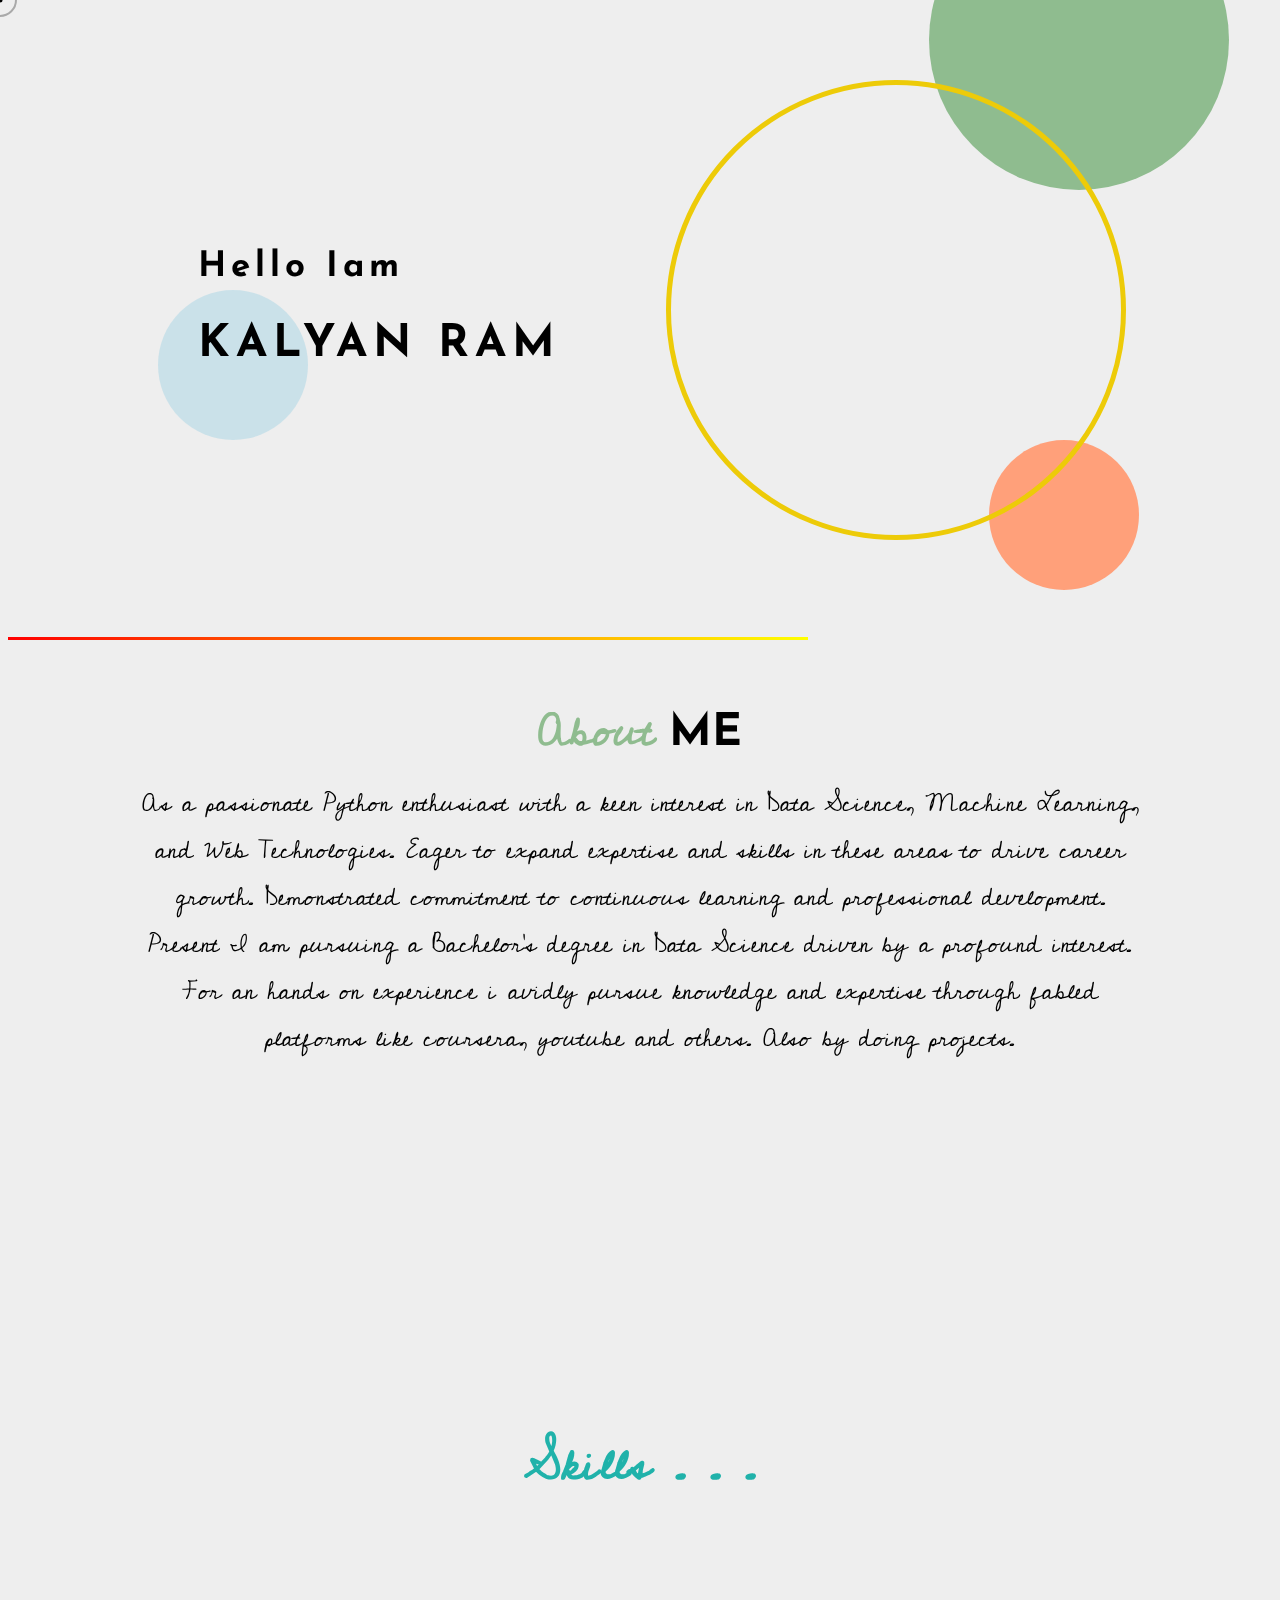
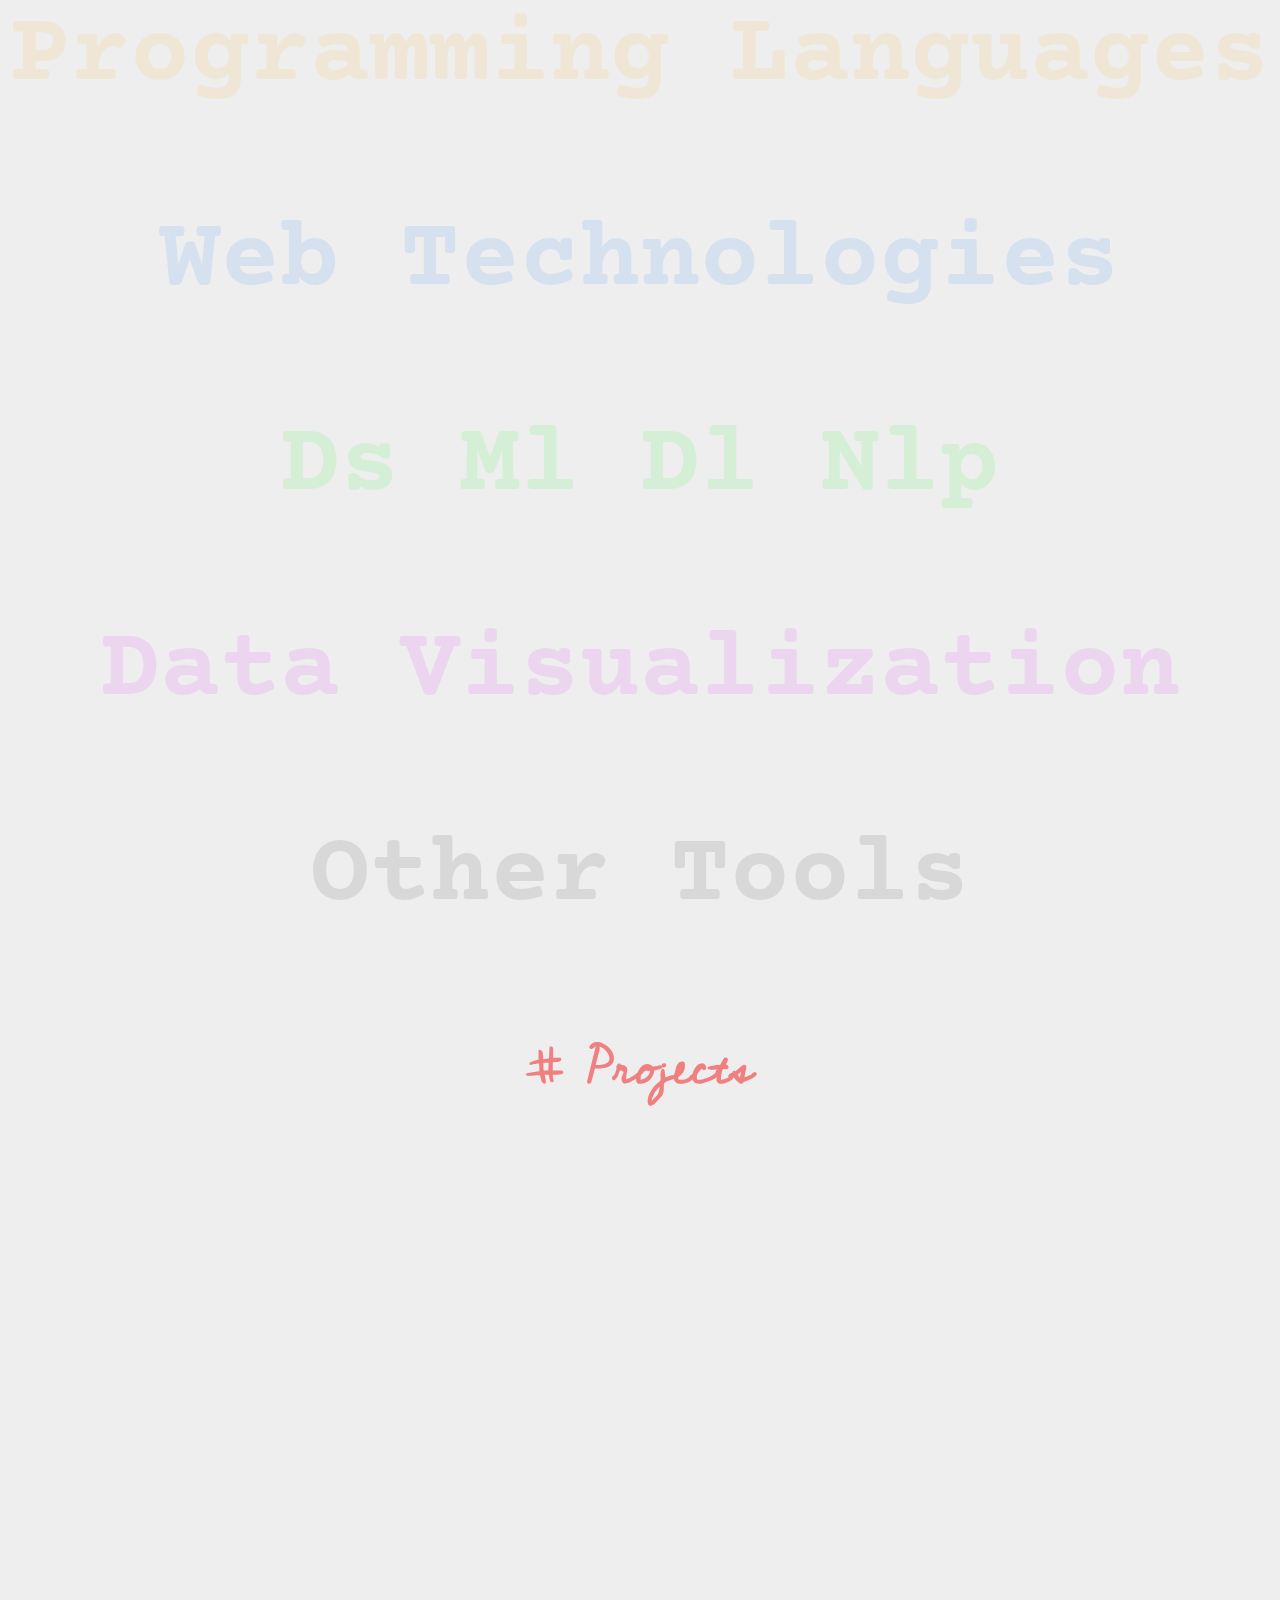
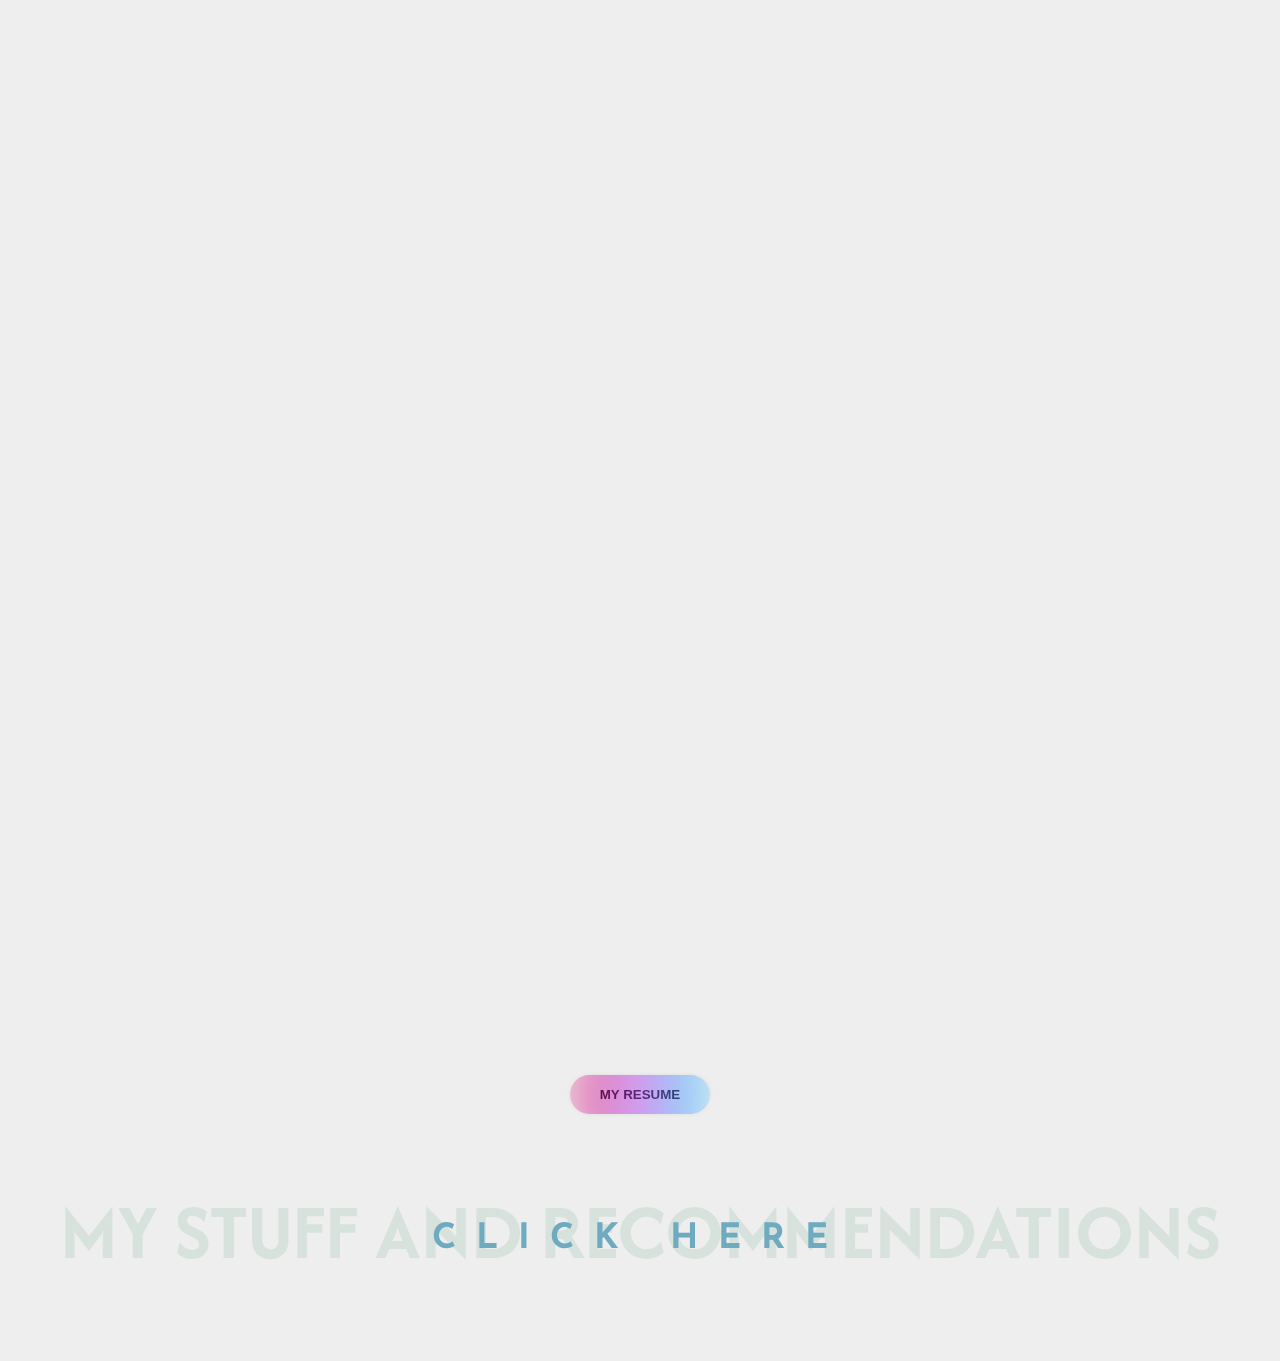
==== commit d5c3def7: "Update index.html" ====
--- a/index.html
+++ b/index.html
@@ -173,9 +173,9 @@
             <h3><a class="source" href="https://github.com/Foxy-Ram/Langchain-projects">Source</a> <a class="presen" href="https://www.linkedin.com/posts/kalyan-ram-apt_an-lang-chain-project-1-activity-7198978103291879424-s1An?utm_source=share&utm_medium=member_desktop">Post</a></h3>
         </div>
         <div class="projects-col3" data-aos="fade-up">
-            <img src="projectImages/p0.png" alt="p9">
-            <h2 class="project-title">In Shortly</h2>
-            <h3><a class="source" href="">Source</a> <a class="presen" href="">Presentation</a></h3>
+            <img src="projectImages/p9.png" alt="p9">
+            <h2 class="project-title">Transportation Problem</h2>
+            <h3><a class="source" href="https://github.com/Foxy-Ram/Transportation-Problem">Source</a> <a class="presen" href="">Presentation</a></h3>
         </div>
     </div>
 
--- a/index.css
+++ b/index.css
@@ -32,6 +32,7 @@
     height: 30cm;
     font-family: "Josefin Sans";
     color: rgb(0, 0, 0);
+
 }
 section.profile div.name{
     margin-left: 15%;
@@ -118,13 +119,19 @@
 
     top: 80px;
     right: 12%;
+    
+}
+
+div.eclosed_about{
+    width: 100%;
+    display: flex;
+    justify-content: center;
 }
 
 div.about{
-    margin-top: 5%;
-    margin-left: 17%;
+    margin-top: 1.5%;
+    margin-left: 0%;
     text-align: center;
-
     width: 1000px;
 }
 div.about h1{
@@ -135,11 +142,15 @@
     font-family: "Cedarville Cursive", cursive;
     margin-top: -25px;
 }
-
+section.profile div.enclosed_quote{
+    width: 100%;
+    display: flex;
+    justify-content: center;
+}
 section.profile h2.quote{
-
-    margin-top: 50px;
-    margin-left: 6%;
+    
+    margin-top: 40px;
+    margin-left: 0%;
     color:rgba(0, 0, 0, 0.219);
     font-size: 100px;
     font-weight: bolder;
@@ -150,7 +161,7 @@
 /*SKILLS BLOCK*/
 
 div.skills{
-    margin-top: 0%;
+    margin-top: 1%;
     width: 100%;
     height: 30cm;
 
@@ -354,7 +365,7 @@
 /* PROJECTS */
 
 div.projects{
-    margin-top: 5%;         
+    margin-top: 5.5%;         
     width: 100%;
 
     text-align: center;
@@ -393,9 +404,10 @@
 }
 /*------------------------------------------------------------------*/
 div.projects-col1{
-    width: 450px;
-    height: 400px;
+    width: 430px;
+    height: 380px;
     text-align: center;
+    padding-left: 20px;
 }
 div.projects-col1 img{
     width: 100%;
@@ -404,8 +416,8 @@
 }
 /*------------------------------------------------------------------*/
 div.projects-col2{
-    width: 450px;
-    height: 400px;
+    width: 430px;
+    height: 380px;
     text-align: center;
 }
 div.projects-col2 img{
@@ -415,9 +427,10 @@
 }
 /*------------------------------------------------------------------*/
 div.projects-col3{
-    width: 450px;
-    height: 400px;
+    width: 430px;
+    height: 380px;
     text-align: center;
+    padding-right: 20px;
 }
 div.projects-col3 img{
     width: 100%;
@@ -484,7 +497,7 @@
 
     display: flex;
     justify-content: center;
-    margin-top: 20px;
+    margin-top: 10px;
 }
 div.contact h1{
     font-family: "Courier Prime", monospace;
@@ -522,7 +535,7 @@
     height: 40px;
     display: flex;
     justify-content: center;
-    margin-top: 38px;
+    margin-top: 40px;
 }
 div.resumeButton button.res-button {
     display: inline-flex;
@@ -589,3 +602,34 @@
     }
 }
 
+/* MY STUFF and RECOMMENDATIONS */
+div.my_stuff{
+    width: 100%;
+
+    /* Top-Right-Bottom-Left */
+    padding: 10px 0px 75px 0px;
+    text-align: center;
+}
+
+div.my_stuff h1.title_msr{
+    font-family: "Afacad";
+    color: rgba(46, 139, 86, 0.11);
+    font-size: 80px;
+}
+div.my_stuff a.content_a{
+    text-decoration: none;
+}
+div.my_stuff div.my_stuff_content{
+    display: flex;
+    justify-content: center;
+    margin-top: -146px;
+}
+div.my_stuff div.my_stuff_content h2.content_click{
+    font-family: "Josefin Sans";
+    color: rgb(110, 171, 192);
+    font-size: 35px;
+    letter-spacing: 20px;
+}
+h2.content_click:hover{
+    transform: scale(0.97);
+}
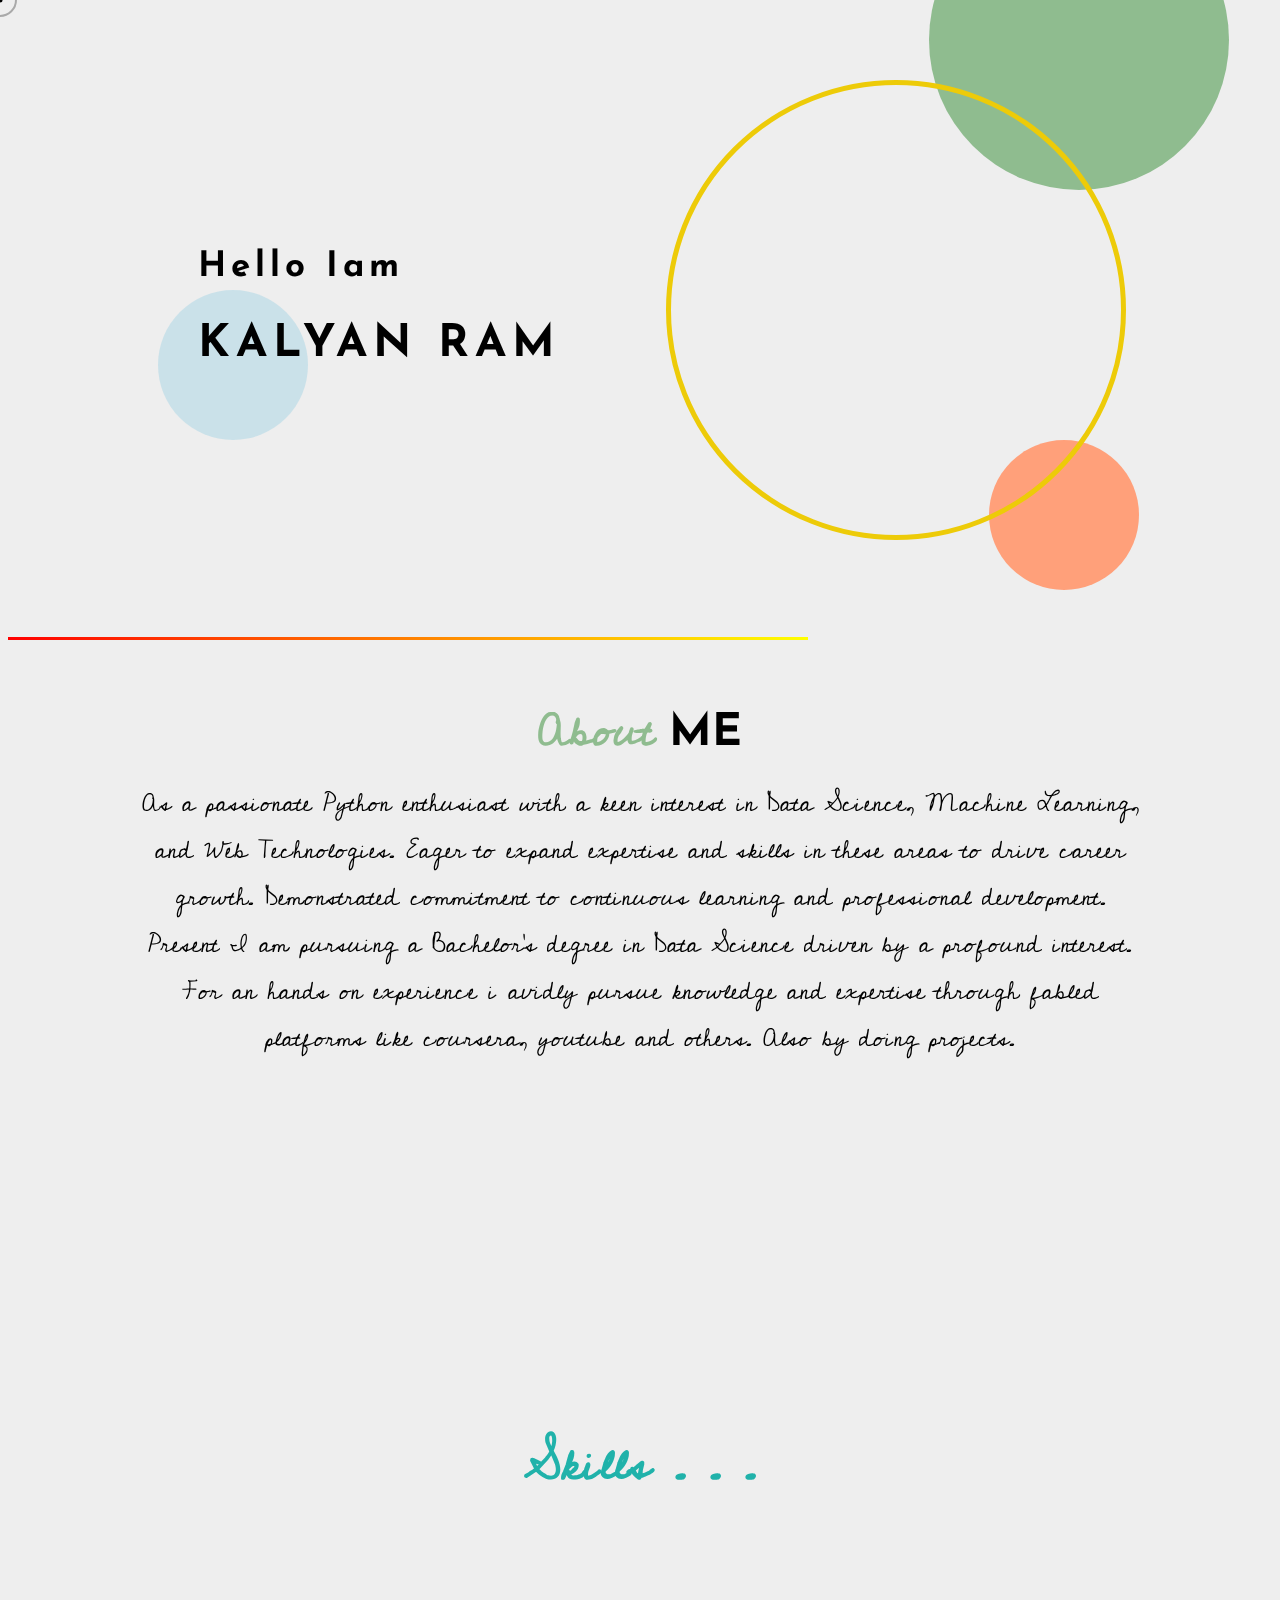
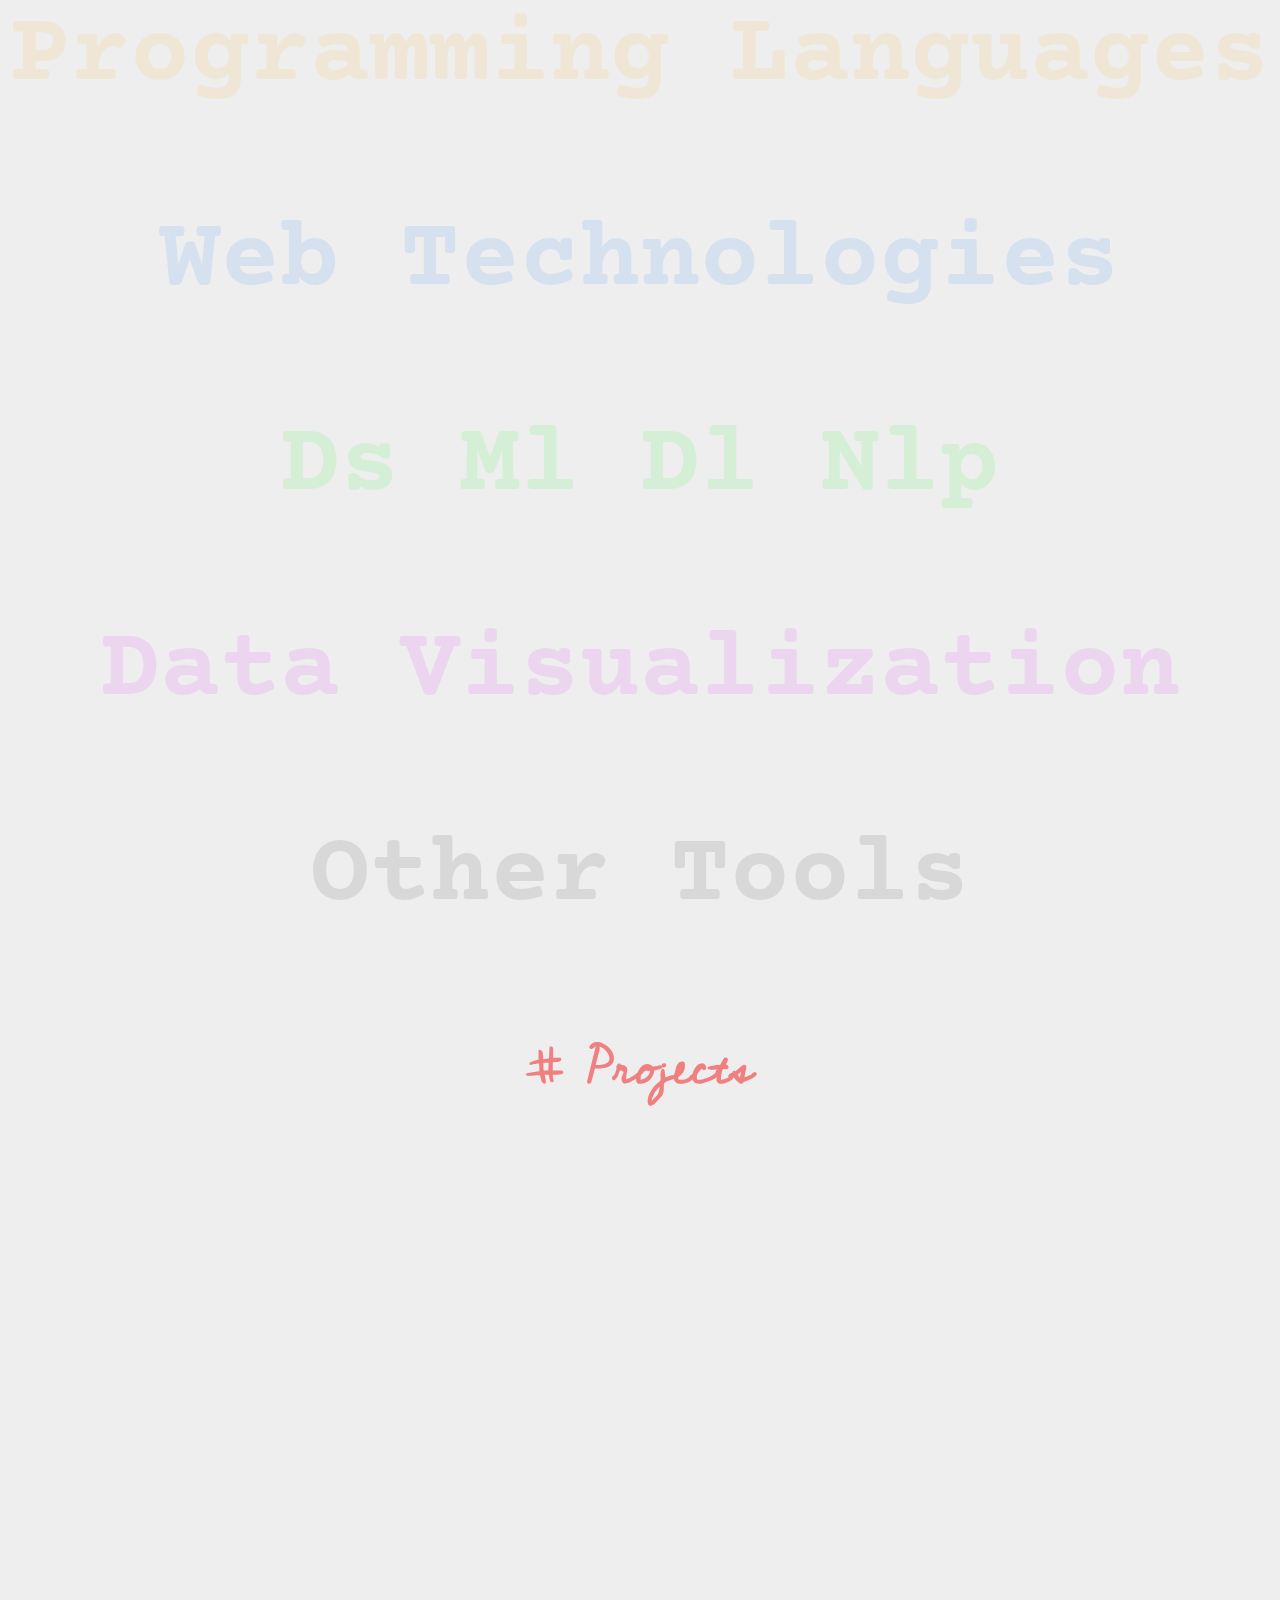
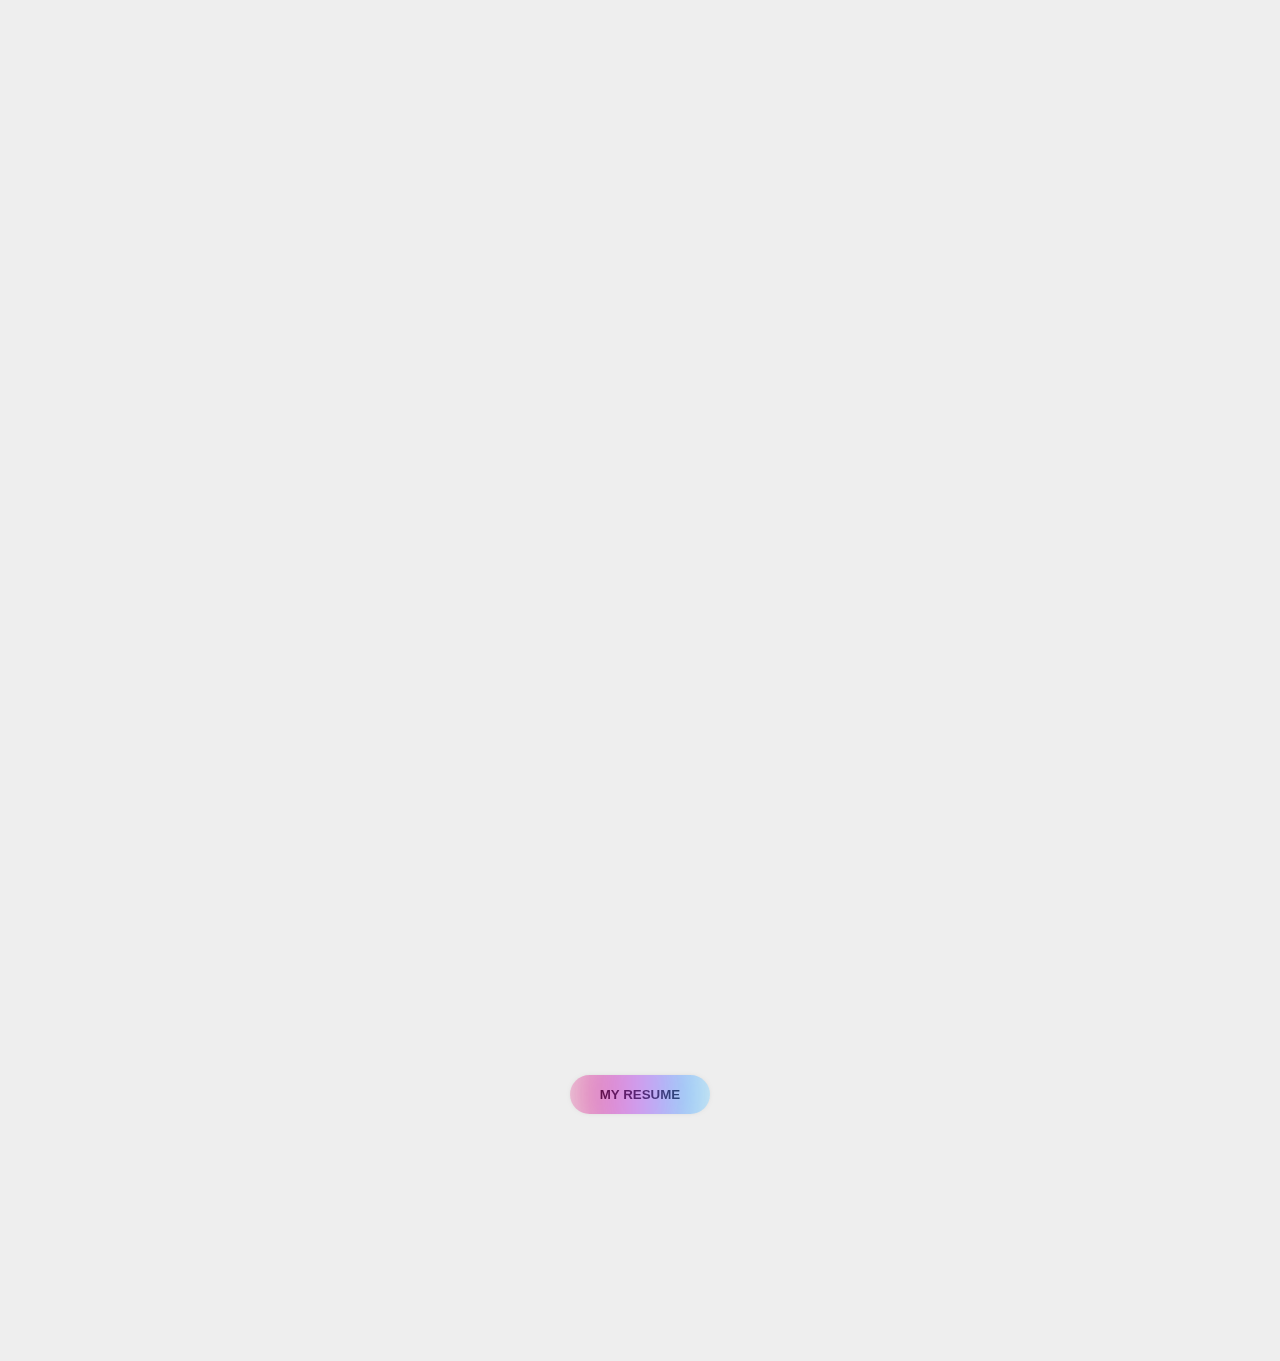
==== commit dee88cd9: "Update index.html" ====
--- a/index.html
+++ b/index.html
@@ -59,56 +59,56 @@
         <div class="programming-languages">
             <h2>Programming Languages</h2>
             <div class="pl-logos">
-                <img src="pack/pylogo.png" alt="py" data-aos="fade-up-right" data-aos-duration="250">
-                <img src="pack/sql.png" alt="sql" class="sql" data-aos="fade-up-right" data-aos-duration="250">
-                <img src="pack/javalang.png" alt="" class="java" data-aos="fade-up-left" data-aos-duration="250"> 
-                <img src="pack/clang.png" alt="" class="c" data-aos="fade-up-left" data-aos-duration="250">
+                <img title = "Python" src="pack/pylogo.png" alt="python" data-aos="fade-up-right" data-aos-duration="250">
+                <img title = "Sql" src="pack/sql.png" alt="sql" class="sql" data-aos="fade-up-right" data-aos-duration="250">
+                <img title = "Java" src="pack/javalang.png" alt="" class="java" data-aos="fade-up-left" data-aos-duration="250"> 
+                <img title = "C lang" src="pack/clang.png" alt="" class="c" data-aos="fade-up-left" data-aos-duration="250">
             </div>
         </div>
 
         <div class="web-tech">
             <h2>Web Technologies</h2>
             <div class="wt-logos">
-                <img src="pack/html.png" alt="html" data-aos="flip-left">
-                <img src="pack/css.png" alt="css" data-aos="flip-up">
-                <img src="pack/js.png" alt="js" data-aos="flip-right">
+                <img title = "Html" src="pack/html.png" alt="html" data-aos="flip-left">
+                <img title = "Css" src="pack/css.png" alt="css" data-aos="flip-up">
+                <img title = "Java script" src="pack/js.png" alt="js" data-aos="flip-right">
             </div>
         </div>
         <!--DS ML DL NLP-->
         <div class="dmdn">
             <h2>Ds Ml Dl Nlp</h2>
             <div class="dmdn-logos">
-                <img src="pack/numpy.png" alt="numpy" class="numpy" data-aos="fade-left">
-                <img src="pack/pandas.png" alt="pandas" class="pandas" data-aos="fade-left">
-                <img src="pack/sklearn.png" alt="sklearn" class="sklearn" data-aos="fade-left">
-                <img src="pack/tensorflow.png" alt="tensorflow" class="tensorflow" data-aos="fade-right">
-                <img src="pack/spacy.png" alt="spacy" class="spacy" data-aos="fade-right">
-                <img src="pack/gensim.png" alt="gensim" class="gensim" data-aos="fade-right">
+                <img title = "Numpy" src="pack/numpy.png" alt="numpy" class="numpy" data-aos="fade-left">
+                <img title = "Pandas" src="pack/pandas.png" alt="pandas" class="pandas" data-aos="fade-left">
+                <img title = "Sklearn" src="pack/sklearn.png" alt="sklearn" class="sklearn" data-aos="fade-left">
+                <img title = "Tensorflow" src="pack/tensorflow.png" alt="tensorflow" class="tensorflow" data-aos="fade-right">
+                <img title = "Spacy" src="pack/spacy.png" alt="spacy" class="spacy" data-aos="fade-right">
+                <img title = "Gensim" src="pack/gensim.png" alt="gensim" class="gensim" data-aos="fade-right">
             </div>
         </div>
 
         <div class="dv">
             <h2>Data Visualization</h2>
             <div class="dv-logos">
-                <img src="pack/matplotlib.svg" alt="matplotlib" data-aos="zoom-out">
-                <img src="pack/powerbi.png" alt="powerbi" data-aos="zoom-out">
-                <img src="pack/seaborn.svg" alt="seaborn" data-aos="zoom-out">
-                <img src="pack/plotly.png" alt="plotly" data-aos="zoom-out" class="plotly">
+                <img title = "Matplotlib" src="pack/matplotlib.svg" alt="matplotlib" data-aos="zoom-out">
+                <img title = "Powerbi" src="pack/powerbi.png" alt="powerbi" data-aos="zoom-out">
+                <img title = "Seaborn" src="pack/seaborn.svg" alt="seaborn" data-aos="zoom-out">
+                <img title = "Plotly" src="pack/plotly.png" alt="plotly" data-aos="zoom-out" class="plotly">
             </div>
         </div>
 
         <div class="ot">
             <h2>Other Tools</h2>
             <div class="ot-logos">
-                <img src="pack/excel.png" alt="excel" data-aos="flip-left" class="excel">
-                <img src="pack/git.svg" alt="git" data-aos="flip-right" class="git">
-                <img src="pack/github.png" alt="github" data-aos="flip-up" class="github">
-                <img src="pack/streamlit.png" alt="streamlit" data-aos="flip-down" class="streamlit">
-                <img src="pack/flask.svg" alt="flask" data-aos="flip-up" class="flask">
-                <img src="pack/fastapi.svg" alt="fastapi" data-aos="flip-down" class="fastapi">
-                <img src="pack/jupyter.png" alt="jupyter" data-aos="flip-up" class="jupyter">
-                <img src="pack/pycharm.png" alt="pycharm" data-aos="flip-left" class="pycharm">
-                <img src="pack/vscode.png" alt="vscode" data-aos="flip-right" class="vscode">
+                <img title = "Excel" src="pack/excel.png" alt="excel" data-aos="flip-left" class="excel">
+                <img title = "Git" src="pack/git.svg" alt="git" data-aos="flip-right" class="git">
+                <img title = "Github" src="pack/github.png" alt="github" data-aos="flip-up" class="github">
+                <img title = "Streamlit" src="pack/streamlit.png" alt="streamlit" data-aos="flip-down" class="streamlit">
+                <img title = "Flask" src="pack/flask.svg" alt="flask" data-aos="flip-up" class="flask">
+                <img title = "Fastapi" src="pack/fastapi.svg" alt="fastapi" data-aos="flip-down" class="fastapi">
+                <img title = "Jupyter" src="pack/jupyter.png" alt="jupyter" data-aos="flip-up" class="jupyter">
+                <img title = "Pycharm" src="pack/pycharm.png" alt="pycharm" data-aos="flip-left" class="pycharm">
+                <img title = "Vscode" src="pack/vscode.png" alt="vscode" data-aos="flip-right" class="vscode">
             </div>
         </div>
     </div>
@@ -164,7 +164,7 @@
     <div class="projects-row3">
         <div class="projects-col1" data-aos="fade-up">
             <img src="projectImages/p7.png" alt="p7">
-            <h2 class="project-title">English Phonetics Coverter</h2>
+            <h2 class="project-title">English Phonetics Converter</h2>
             <h3><a class="source" href="https://github.com/Foxy-Ram/EnglishPhoneticsConverter.git">Source</a> <a class="presen" href="https://www.linkedin.com/posts/kalyan-ram-apt_python-flask-html-activity-7186557245231431680-4gsW?utm_source=share&utm_medium=member_desktop">Video</a></h3>
         </div>
         <div class="projects-col2" data-aos="fade-up">
@@ -203,9 +203,9 @@
 
     <!-- MY STUFF and RECOMMENDATIONS -->
     <div class="my_stuff">
-        <h1 class="title_msr">MY STUFF AND RECOMMENDATIONS</h1>
+        <h1 class="title_msr" data-aos="fade">MY STUFF AND RECOMMENDATIONS</h1>
         <div class="my_stuff_content">
-            <a class="content_a" href="content.html"><h2 class="content_click">CLICK HERE</h2></a>
+            <a class="content_a" href="content.html"><h2 class="content_click" data-aos="zoom-in">CLICK HERE</h2></a>
         </div>
     </div>
 
